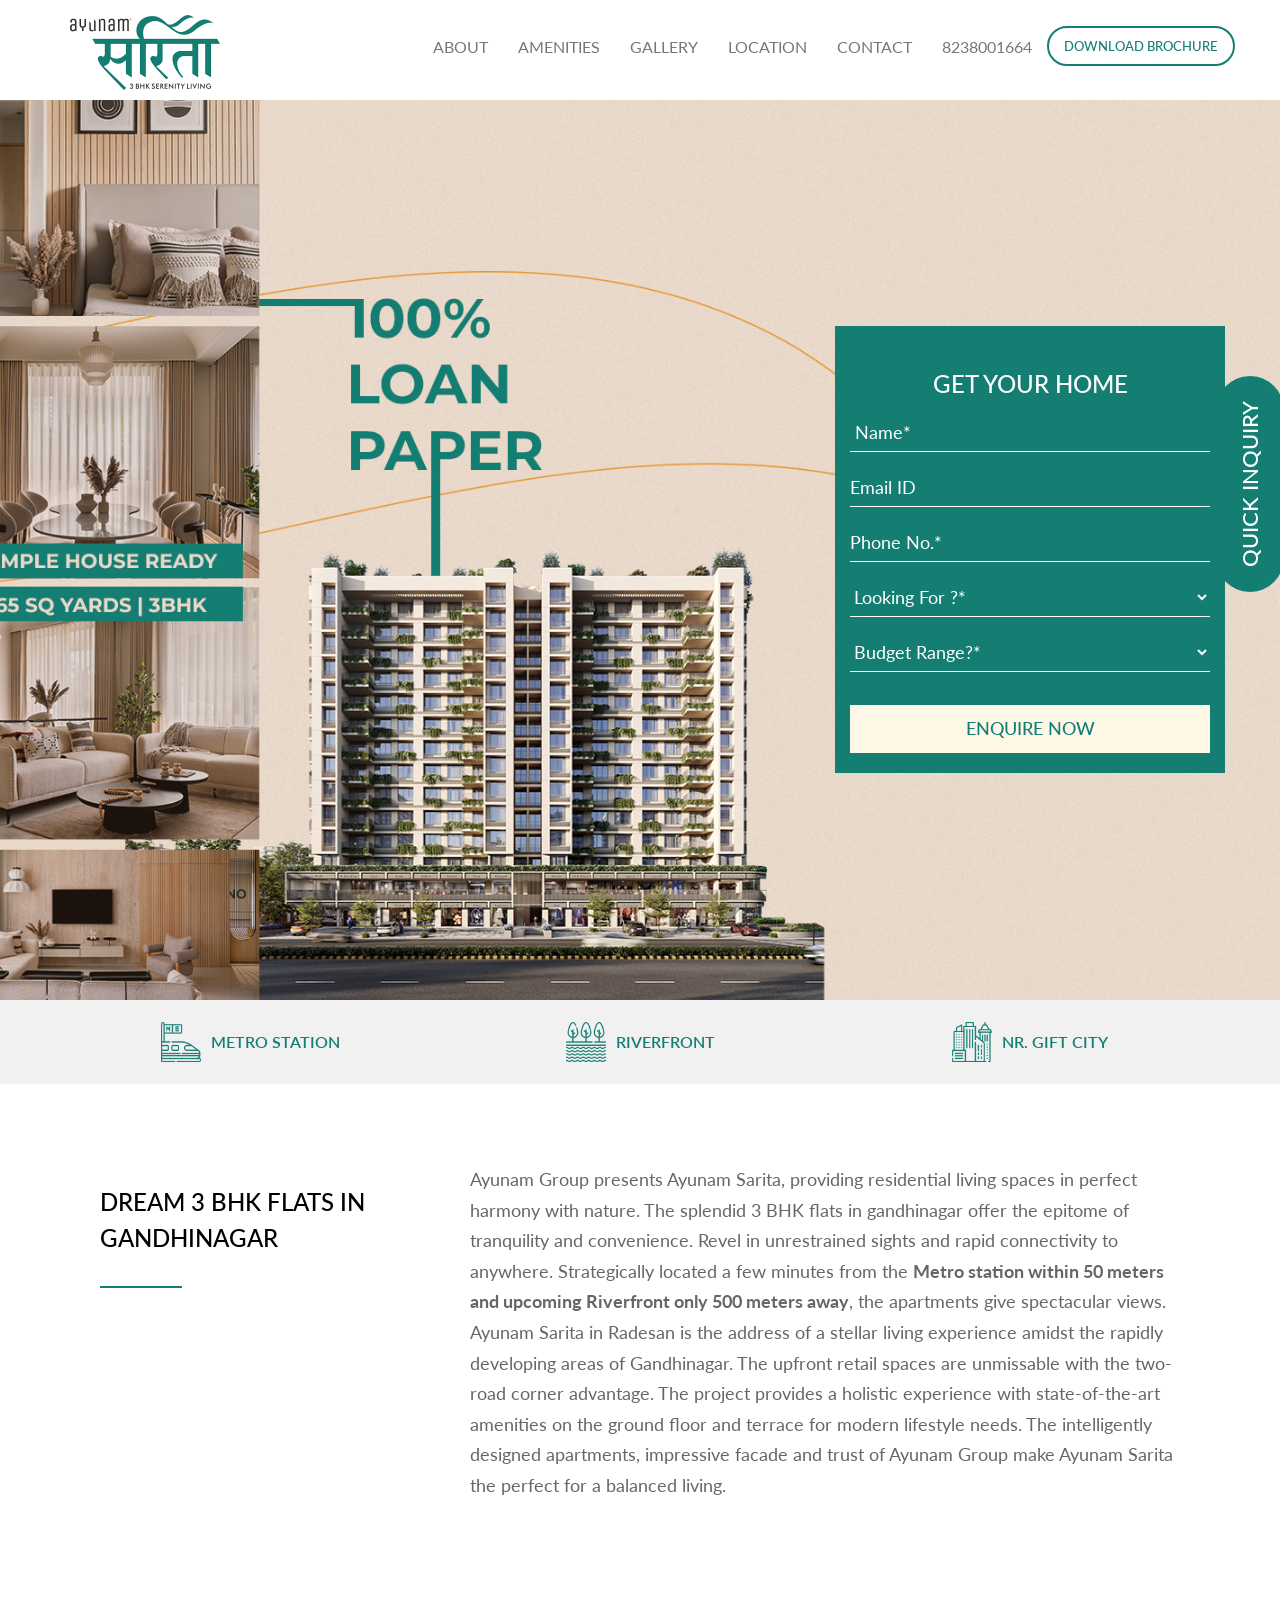
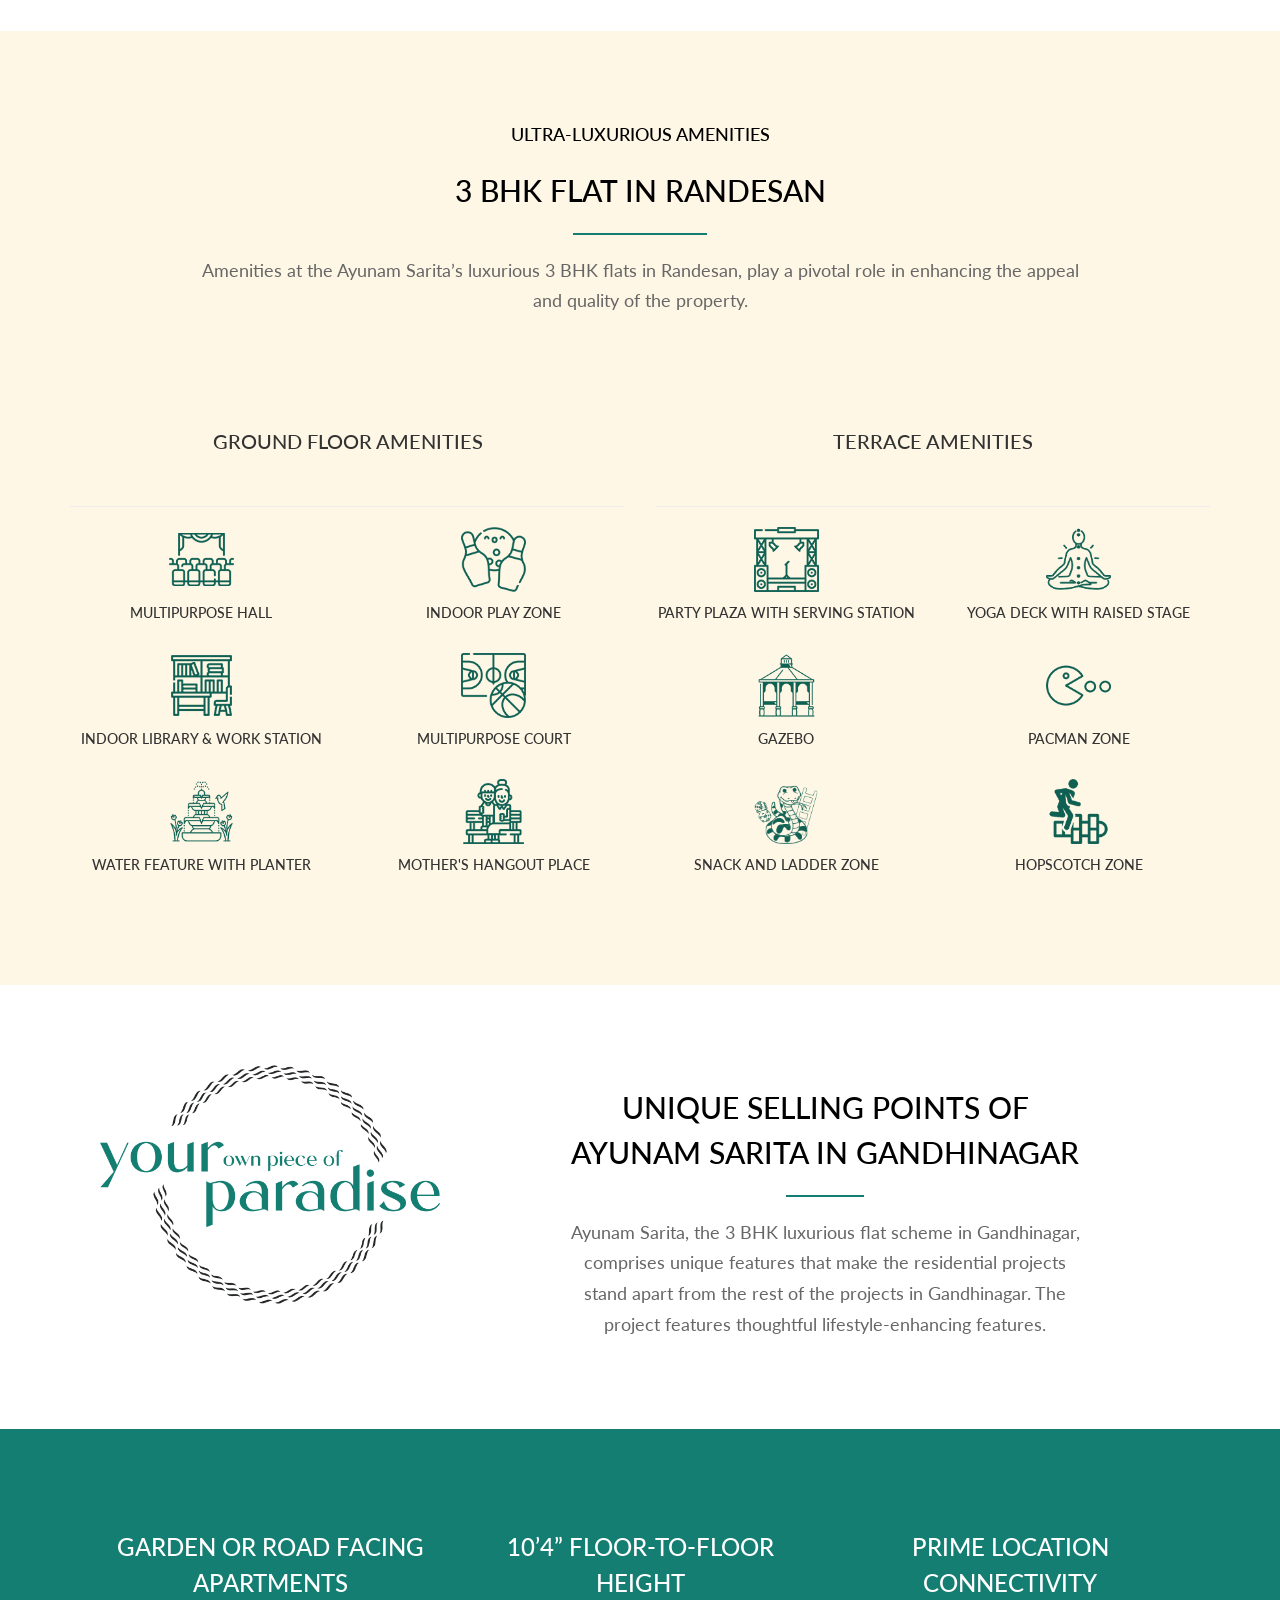
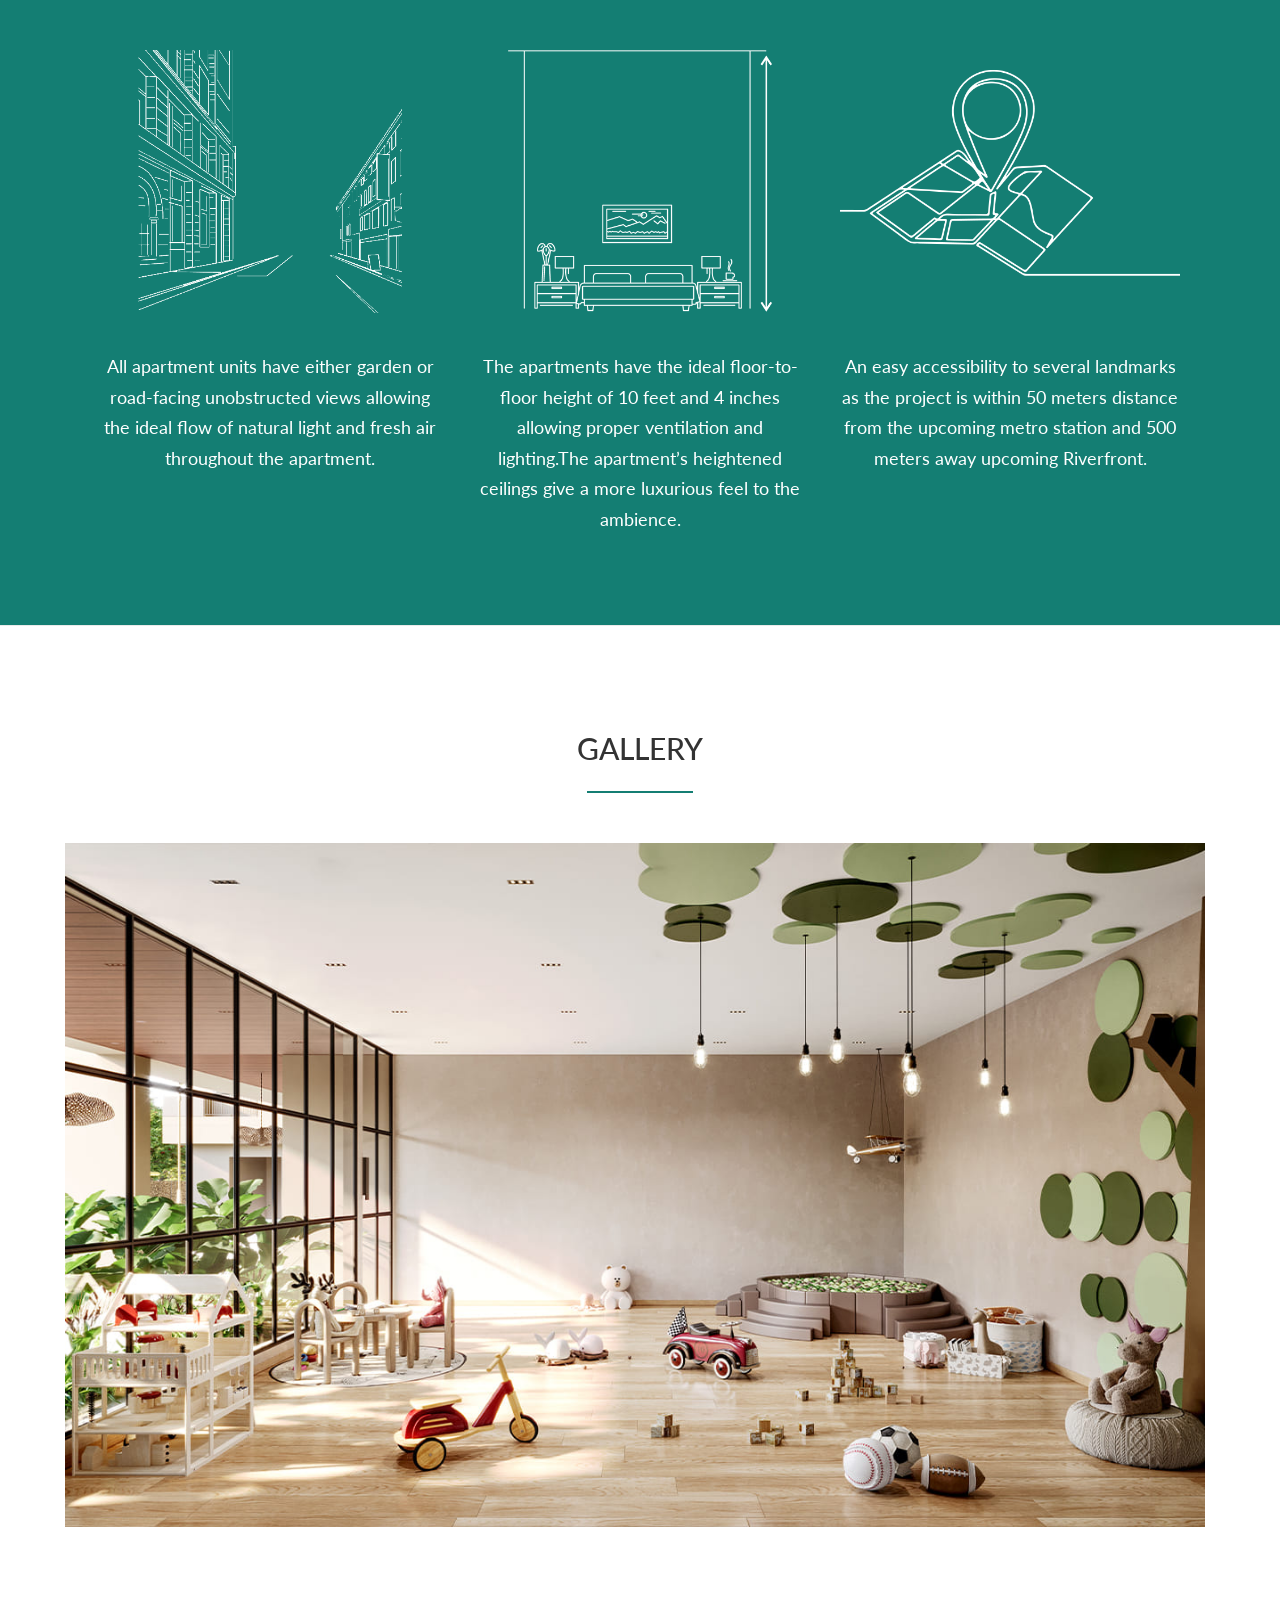
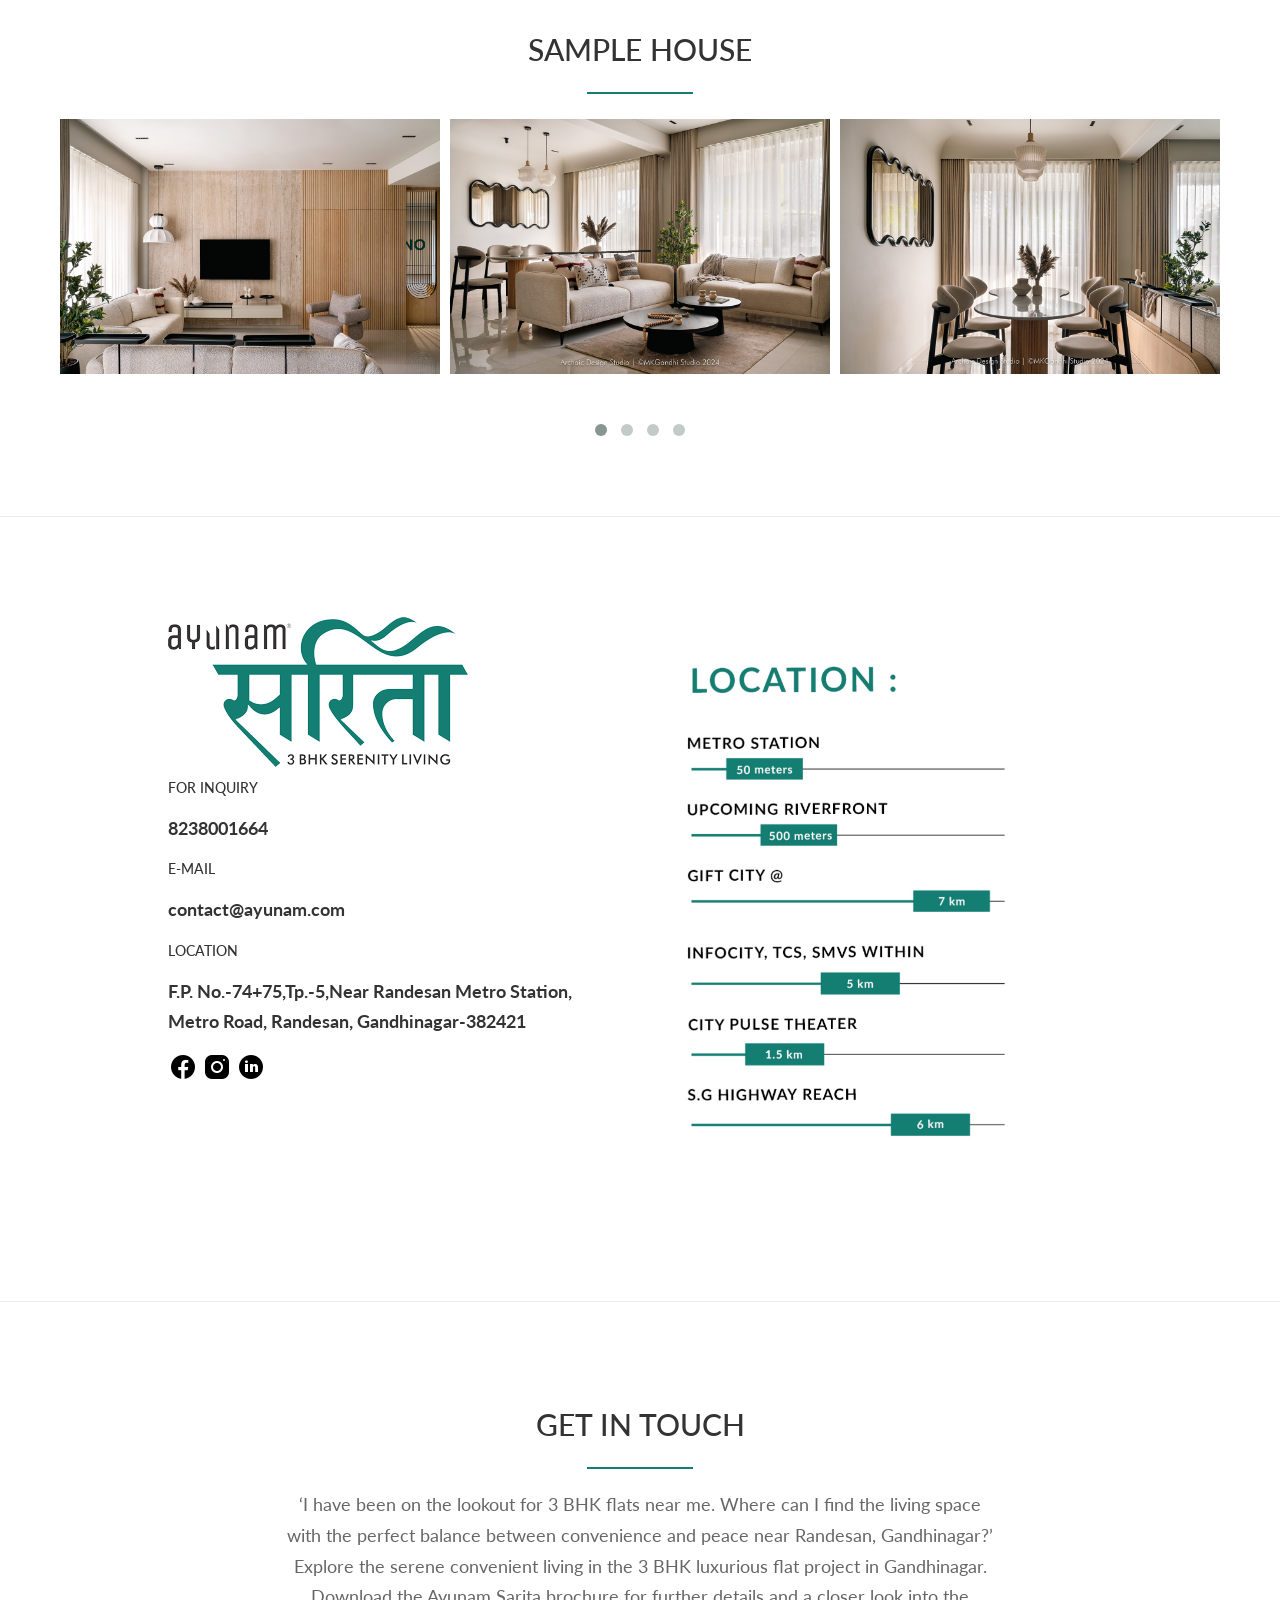
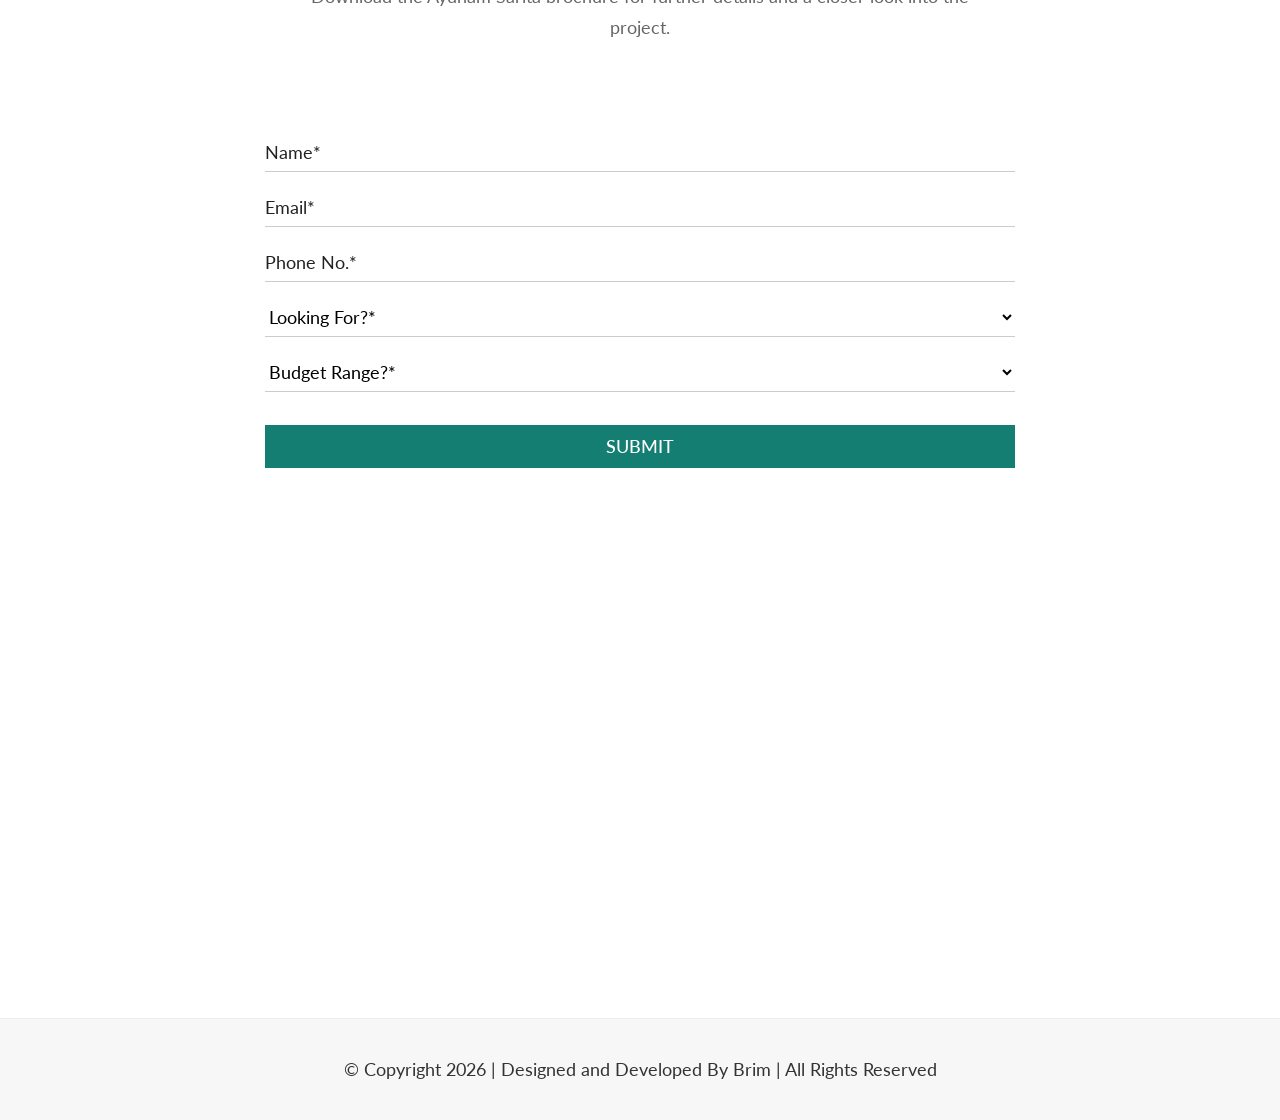
==== index.html @ 4c891131 "Initial commit" ====
<!DOCTYPE html>
<html lang="en">

<head>

  <meta charset="utf-8">
  <meta http-equiv="X-UA-Compatible" content="IE=edge">
  <meta name="viewport" content="width=device-width, initial-scale=1">
 
 <title>3 BHK Flats For Sale in Gandhinagar -  Ayunam Sarita</title>


<meta name="description" content="Take a look at luxurious 3 BHK apartments in Gandhinagar. Ayunam Sarita by Ayunam Group presents your dream 3 BHK in Randesan, Gandhinagar. Experience convenient living in the 3 BHK luxurious flat.">


<meta name="keywords" content="">

<!-- Favicone Icon -->

    <link rel="shortcut icon" type="image/x-icon" href="assets/images/lu_favicon.ico">

    <link rel="icon" type="image/png" href="assets/images/lu_favicon.png">

    <link rel="apple-touch-icon" href="assets/images/lu_favicon.png">

  <!-- Favicone Icon -->

    <link rel="shortcut icon" type="image/x-icon" href="img/lu_favicon.ico">

    <link rel="icon" type="image/png" href="img/lu_favicon.png">

    <link rel="apple-touch-icon" href="img/lu_favicon.png">


    <!-- FONT -->

    <link rel="preconnect" href="https://fonts.googleapis.com">

    <link rel="preconnect" href="https://fonts.gstatic.com" crossorigin>

  

  <!-- Bootstrap CSS Style -->

  <link rel="stylesheet" href="assets/css/bootstrap.min.css">

  <!-- Template CSS Style -->

  <link rel="stylesheet" href="assets/css/style.css">

  <!-- Animate CSS  -->

  <link rel="stylesheet" href="assets/css/animate.css">

  <!-- FontAwesome 4.3.0 Icons  -->


  <link rel="stylesheet" href="assets/css/font-awesome.min.css">

<link rel="preconnect" href="https://fonts.googleapis.com">
<link rel="preconnect" href="https://fonts.gstatic.com" crossorigin>
<link rel="preconnect" href="https://fonts.googleapis.com">
<link rel="preconnect" href="https://fonts.gstatic.com" crossorigin>

<link href="https://fonts.googleapis.com/css2?family=Lato:wght@300;400;700&display=swap" rel="stylesheet">


  <!-- et line font  -->


  <link rel="stylesheet" href="assets/css/et-line-font/style.css">

  <!-- BXslider CSS  -->


  <link rel="stylesheet" href="assets/css/bxslider/jquery.bxslider.css">


  <!-- Owl Carousel CSS Style -->


  <link rel="stylesheet" href="assets/css/owl-carousel/owl.carousel.css">

  <link rel="stylesheet" href="assets/css/owl-carousel/owl.theme.css">

  <link rel="stylesheet" href="assets/css/owl-carousel/owl.transitions.css">


  <!-- Magnific-Popup CSS Style -->

  <link rel="stylesheet" href="assets/css/magnific-popup/magnific-popup.css">




<!-- chat boat-->

<script>(function(w, d) { w.CollectId = "650d6ff08a3fde15c3ecf162"; var h = d.head || d.getElementsByTagName("head")[0]; var s = d.createElement("script"); s.setAttribute("type", "text/javascript"); s.async=true; s.setAttribute("src", "https://collectcdn.com/launcher.js"); h.appendChild(s); })(window, document);</script>
<!-- chat boat ends-->


<!-- Google Tag Manager -->
<script>(function(w,d,s,l,i){w[l]=w[l]||[];w[l].push({'gtm.start':
new Date().getTime(),event:'gtm.js'});var f=d.getElementsByTagName(s)[0],
j=d.createElement(s),dl=l!='dataLayer'?'&l='+l:'';j.async=true;j.src=
'https://www.googletagmanager.com/gtm.js?id='+i+dl;f.parentNode.insertBefore(j,f);
})(window,document,'script','dataLayer','GTM-568MJ5NJ');</script>
<!-- End Google Tag Manager -->

<meta name="google-site-verification" content="9zGbGjimGVCX7fox5ZlGDWqedjiNOy_G0s9_-jj0fb4" />

</head>

<body>
  
  <!-- Google Tag Manager (noscript) -->
<noscript><iframe src="https://www.googletagmanager.com/ns.html?id=GTM-568MJ5NJ"
height="0" width="0" style="display:none;visibility:hidden"></iframe></noscript>
<!-- End Google Tag Manager (noscript) -->


  <!-- Navbar -->

  <header class="header">


    <nav class="navbar navbar-default navbar-static-top">


      <div class="container">


      <!-- Brand and toggle get grouped for better mobile display -->



        <div class="navbar-header">



          <button type="button" class="navbar-toggle collapsed" data-toggle="collapse" data-target="#navigation-nav">



            <span class="sr-only">Toggle navigation</span>



            <span class="icon-bar"></span>



            <span class="icon-bar"></span>



            <span class="icon-bar"></span>



          </button>



           <a class="navbar-brand" href="#"><img src="assets/images/sarita-logo.png" alt="logo"></a>



        </div>



        <!-- Collect the nav links, forms, and other content for toggling -->



        <div class="collapse navbar-collapse" id="navigation-nav">



          <ul class="nav navbar-nav navbar-right">



            <!-- <li class="active"><a class="section-scroll" href="#wrapper">Home</a></li> -->



            <li><a href="#about">About</a></li>



            <li><a href="#amenities-section">Amenities</a></li>  



            <li><a href="#gallery-section">gallery</a></li>



            <li><a href="#location">Location</a></li>



            <li><a href="#contact-section">Contact</a></li>



            <li class="nav-item">

                  <a class="nav-link phone active" href="tel:8238001664">8238001664</a>

                </li>



            <li class="nav-item btn-brochure">

                  <a class="header-btn" data-toggle="modal" data-target="#myModal">

                    Download brochure</a>

            </li>



          </ul>



        </div><!-- /.navbar-collapse -->



      </div><!-- /.container -->



    </nav>



  </header>



  <!-- End Navbar -->



<!-- Popup form -->



<div class="fixedinqiry">

  <h2 data-toggle="modal" data-target="#myModal"><a href="#">Quick Inquiry</a></h2>

</div>

<!-------------------- Popup ------------------->

<div class="popup_div">

  <div class="container">

  <!-- Modal -->

    <div class="modal fade" id="myModal" role="dialog">

      <div class="modal-dialog">

    

        <!-- Modal content-->

        <div class="modal-content">

          <div class="modal-header">

            <button type="button" class="close" data-dismiss="modal">&times;</button>

          </div>

          <div class="modal-body">

            <h2>Quick Inquiry</h2>

             <!-- form fields -->

                <form 
                onsubmit="return submitForm(event, 'Download Brochure')"
          enctype="multipart/form-data"
          target="myframe"
                id="myyform">



                

                  <fieldset>

                    <div class="form-group">

                      <input class="form-control br-b" type="text" onkeydown="return /[a-zA-Z]/i.test(event.key)" name="name" id="name" placeholder="Name*" required>

                    </div>



                    <div class="form-group">

                      <input class="form-control br-b" type="email" name="email" id="email" pattern="^([a-zA-Z0-9_\-\.]+)@((\[[0-9]{1,3}\.[0-9]{1,3}\.[0-9]{1,3}\.)|(([a-zA-Z0-9\-]+\.)+))([a-zA-Z]{2,4}|[0-9]{1,3})(\]?)$" placeholder="Email">

                    </div>



                    <div class="form-group">

                      <input type="tel" class="form-control br-b" name="phone" id="phone" placeholder="Phone No.*" pattern="[0-9]{10}" required>

                    </div>



                     <div class="form-group">

                        <select name="lookingfor" class="form-control br-b" required >

                          <option value="" selected disabled>Looking For ?*</option>

                          <option value="3 BHK">3 BHK</option>

                          <option value="Shops">Shops</option>

                          

                      </select>

                      </div>

                      <div class="form-group">

                        <select name="budget" class="form-control br-b" required >

                          <option value="" selected disabled>Budget Range?*</option>

                          <option value="1cr to 1.10 cr">1cr to 1.10 cr</option>

                          <option value="1.10 cr to 1.20 cr">1.10 cr to 1.20 cr</option>


                      </select>

                      </div> 

                </fieldset>

                                

                  <!-- submit button -->

                  <div class="form-group">


                    

                    <input type="submit" name="bannerbutton" value="Submit" data-action='submit' id="bannerbutton" class=" btn btn-sm btn-dark">

                  </div>



                  <div id="alert"></div>



                </form>



          </div>

        </div>

      

      </div>

    </div>

  <!-- Modal -->

  

  </div>

</div>



<!--------------------Popup ends------------------->



  <div id="wrapper">

  <!-- Hero

  ================================================== -->

    <section>

      <div id="hero-section" class="landing-hero" data-stellar-background-ratio="0">

        <div class="hero-content">

          <div class="container">

            <div class="row">

               <div class="col-sm-8 offset-2 ">

                <div class="banner-text">


                  <!--<div class="bnr-sep-line"></div>-->

                  <!-- <h2>  SERENE LIVING </h2> <br> -->
                   <!-- <h3>@AYUNAM SARITA 3BHK PREMIUM FLATS</h3> -->

                  <!--<h3> </h3>-->

                </div> 

               </div>

              <div class="col-sm-4 banner-form offset-1">

                       <h3>GET YOUR HOME</h3>

                       <form 
                        onsubmit="return submitForm(event, 'Get your Home')"
          enctype="multipart/form-data"
          target="myframe"
                        >

                      <div class="form-group">

                      <input type="text" onkeydown="return /[a-zA-Z]/i.test(event.key)" class="form-control" name="name" placeholder=" Name*" required />

                      </div>

                      <div class="form-group">

                      <input type="email" class="form-control" name="email" placeholder="Email ID" pattern="^([a-zA-Z0-9_\-\.]+)@((\[[0-9]{1,3}\.[0-9]{1,3}\.[0-9]{1,3}\.)|(([a-zA-Z0-9\-]+\.)+))([a-zA-Z]{2,4}|[0-9]{1,3})(\]?)$" />

                      </div>

                      <div class="form-group">

                      <input type="tel" class="form-control" name="phone" placeholder="Phone No.*"  pattern="[0-9]{10}" required />

                      </div>

                      

                      <div class="form-group">

                        <select name="lookingfor" class="form-control" required >

                          <option value="" selected disabled>Looking For ?*</option>

                          <option value="3 BHK Flats">3 BHK Flats</option>

                          <option value="Shops">Shops</option>

                          

                      </select>

                      </div>
 
                        <div class="form-group">

                        <select name="budget" class="form-control" required >

                          <option value="" selected disabled>Budget Range?*</option>

                          <option value="95lac to 1cr">95lac to 1cr</option>

                          <option value="1cr to 1.05cr">1cr to 1.05cr</option>


                      </select>

                      </div> 



                      <div class="grid-col-sm-12">

                           

                        <input type="submit" id="bannerbutton" name="bannerbutton" value="Enquire Now" class="theme_button submit-btn">



                      </div>



                  </form>

              </div>



              </div>

              

              <div class="row bottom-detail-row">

                  <div class="col-sm-12 offset-1 " >

                      <div class="  bdr-grid">
                         <div class="bdr-address">
                           <!-- <p style="font-size:14px!important;">PR/GJ/AHMEDABAD/AHMEDABAD CITY/AUDA/MAA11917/060623</p> -->
                         </div>

                          

                      </div>

                      

                      </div>

                  </div>

                  

              </div>
                  



                </div> <!-- end hero-text -->







          </div> <!-- End container -->



       



    </section>


<section class="location-section">
      
      <div class="container">
    
    <div class="row text-center">
          
        <div class="col-md-4"><div class="lc-name"><img src="assets/images/metro.png"><h6>Metro station</h6></div></div>
        <div class="col-md-4"><div class="lc-name"><img src="assets/images/river-front.png"><h6>Riverfront</h6></div></div>
        <div class="col-md-4"><div class="lc-name"><img src="assets/images/gandhinagar.png"><h6>Nr. Gift City</h6></div></div>
          </div>
    </div>
      </section>
    <!-- End hero section -->







    <!-- Offer 1



    ================================================== -->



    <section>



      <div id="about" class="pad-sec">



        <div class="container">







          <div class="title-section big-title-sec animated out" data-animation="fadeInUp" data-delay="0">



            <div class="row">

              <div class="col-sm-4 ">

                <h1 class="big-title"> Dream 3 BHK Flats in Gandhinagar </h1>
                    <hr>

              </div>

              <div class="col-sm-8 ">

              

            


                <p class="about-text">Ayunam Group presents Ayunam Sarita, providing residential living spaces in perfect harmony with nature. The splendid 3 BHK flats in gandhinagar offer the epitome of tranquility and convenience. Revel in unrestrained sights and rapid connectivity to anywhere. Strategically located a few minutes from the  <strong>  Metro station within 50 meters and upcoming Riverfront only 500 meters away</strong>,   the apartments give spectacular views. Ayunam Sarita in Radesan is the address of a stellar living experience amidst the rapidly developing areas of Gandhinagar. The upfront retail spaces are unmissable with the two-road corner advantage. The project provides a holistic experience with state-of-the-art amenities on the ground floor and terrace for modern lifestyle needs. The intelligently designed apartments, impressive facade and trust of Ayunam Group make Ayunam Sarita the perfect for a balanced living.  </p>



              </div>



            </div> <!-- End row -->



          </div> <!-- end title-section -->



        </div> <!-- End container -->



      </div> <!-- End landing-offer-section -->



    </section>



    <!-- End offer section -->



   <!-- Amenities services



    ================================================== -->



  <section>



      <div id="amenities-section" class="pad-sec">



        <div class="container">



          <div class="title-section text-center animated out" data-animation="fadeInUp" data-delay="0">



            <div class="row">



              <div class="col-sm-10 col-sm-offset-1">



                <h4 style="color:#000;">Ultra-Luxurious Amenities</h4>

                <h2>3 BHK Flat  in Randesan </h2>



                <hr>

                <!-- <p><strong> Lorem Ipsum is simply dummy text </strong></p> -->

                <p>Amenities at the Ayunam Sarita’s luxurious 3 BHK flats in 
                Randesan, play a pivotal role in enhancing the appeal and quality of the property. </p>



              </div> <!-- edn col-sm-8 -->



            </div> <!-- End row -->



          </div> <!-- end title-section -->



          <div class="row amenities-all">



          <!-- amenities starts-->
          <div class="col-md-6">

            <h4> Ground Floor Amenities</h4>

            <hr>

          
            <div class="row amenities-list">


          <!-- amenities starts-->



          <div class="col-md-6 "> 

                  

             <img src="assets/images/amenities/2.png" alt=" Multipurpose hall ">

              <h5> Multipurpose hall </h5>

            
          </div>

                  

          <!-- amenities ends --> 



          <!-- amenities starts-->



          <div class="col-md-6 ">



              <img src="assets/images/amenities/3.png" alt="Indoor Games room ">

              <h5> Indoor Play Zone </h5>

           

          </div>        



          

          <!-- amenities ends --> 

          

          <!-- amenities starts -->



          <div class="col-md-6 ">



              <img src="assets/images/amenities/4.png" alt="Reading room  ">

              <h5> Indoor Library & Work Station  </h5>

              
          </div>      

  

          <!-- amenities ends --> 



          <!-- amenities starts-->



          <div class="col-md-6">



             <img src="assets/images/amenities/6.png" alt="Multipurpose court ">

              <h5> Multipurpose court </h5>

              
          </div>        



          <!-- amenities ends --> 



          <!-- amenities starts-->



          <div class="col-md-6 ">



             <img src="assets/images/amenities/7.png" alt=" Covered sitting area">

              <h5>  water feature with planter</h5>

             
          </div>        



          <!-- amenities ends --> 




          <!-- amenities starts-->



          <div class="col-md-6 ">



             

                <img src="assets/images/terrace-amenities/3.png" alt="Mother's Hangout place ">

              <h5> Mother's Hangout place </h5>

          </div>        



          <!-- amenities ends --> 



        </div> <!-- end container -->

      </div>

    

    <!-- Terrace amenities -->


          <!-- amenities starts-->
          <div class="col-md-6">

            <h4> TERRACE Amenities</h4>
            <hr>

          <div class="row amenities-list">



          <!-- amenities starts-->



          <div class="col-md-6 "> 

                  

             <img src="assets/images/terrace-amenities/5.png" alt=" Multipurpose hall ">

              <h5> PARTY PLAZA WITH SERVING STATION </h5>

            
          </div>

                  

          <!-- amenities ends --> 



          <!-- amenities starts-->



          <div class="col-md-6 ">



              <img src="assets/images/terrace-amenities/6.png" alt="Indoor Games room ">

              <h5> YOGA DECK WITH RAISED STAGE </h5>

           

          </div>        



          

          <!-- amenities ends --> 

          

          <!-- amenities starts -->



          <div class="col-md-6 ">



              <img src="assets/images/terrace-amenities/7.png" alt="Reading room  ">

              <h5> GAZEBO  </h5>

              
          </div>      

  

          <!-- amenities ends --> 



          <!-- amenities starts-->



          <div class="col-md-6">



             <img src="assets/images/terrace-amenities/8.png" alt="Multipurpose court ">

              <h5> PACMAN ZONE </h5>

              
          </div>        



          <!-- amenities ends --> 



          <!-- amenities starts-->



          <div class="col-md-6 ">



             <img src="assets/images/terrace-amenities/9.png" alt=" Covered sitting area">

              <h5>  SNACK AND LADDER ZONE</h5>

             
          </div>        



          <!-- amenities ends --> 




          <!-- amenities starts-->



          <div class="col-md-6 ">



             

                <img src="assets/images/terrace-amenities/10.png" alt="Mother's Hangout place ">

              <h5> HOPSCOTCH ZONE </h5>

          </div>        



          <!-- amenities ends --> 



        </div> <!-- end container -->

      </div>


      

      </div>

    </div>

  

  </section>

    <!-- End Amenities-section -->


 <!-- Team

    ================================================== -->

    <section>

      <div id="team-section" class="pad-sec">

        <div class="container">

          <div class="title-section animated out" data-animation="fadeInUp" data-delay="0">

            <div class="row">

               <div class="col-sm-4 ">

                <img src="assets/images/other/leaf-pattern.png" >

              </div>



              <div class="col-sm-6 col-sm-offset-1">

                <h2>  Unique Selling Points of Ayunam Sarita in Gandhinagar  </h2>

                <hr>

                <p>Ayunam Sarita, the 3 BHK luxurious flat scheme in Gandhinagar, comprises unique features that make the residential projects stand apart from the rest of the projects in Gandhinagar. The project features thoughtful lifestyle-enhancing features. </p>
                
              </div>

            </div> <!-- End row -->


          </div> <!-- end title-section -->

        </div> <!-- End container -->

      </div> <!-- End team-section -->

    </section>

    <!-- End team section -->

    

 <!-- Creative section-1

    ================================================== -->

    <section>

      <div id="creative" class="pad-sec">

        <div class="container">

          <div class="row">

            <div class="title-section text-center animated fadeInUp in">

            <div class="col-sm-4  animated out" data-animation="fadeInRight" data-delay="0" style=" text-align: center;">


                <h3 class="">   Garden or Road Facing Apartments</h3>
                <img src="assets/images/other/grfa.png" atl="Garden">
                
                

                <p>All apartment units have either garden or road-facing unobstructed views allowing the ideal flow of natural light and fresh air throughout the apartment. </p>


            </div> <!-- End feature-content -->
            
              <div class="col-sm-4 animated out" data-animation="fadeInRight" data-delay="0" style=" text-align: center;">
                  
                  <h3>	10’4” Floor-to-floor height</h3>
                   <img src="assets/images/other/heighted.png" atl="  10’4” Floor-to-floor height">
                   
                  
                   <p>The apartments have the ideal floor-to-floor height of 10 feet and 4 inches allowing proper ventilation and lighting.The apartment’s heightened ceilings give a more luxurious feel to the ambience.  </p>
            </div>
            
              <div class="col-sm-4 animated out" data-animation="fadeInRight" data-delay="0" style=" text-align: center;">
                  
                  <h3>	Prime Location Connectivity</h3>
                    <img src="assets/images/other/line art location.png" atl=" No parking zone">
                  
                  
                   <p>An easy accessibility to several landmarks as the project is within 50 meters distance from the upcoming metro station and 500 meters away upcoming Riverfront.  </p>
                  
            </div>



            </div>



          </div> <!-- End row -->

        </div> <!-- End container -->

      </div> <!-- End feature-section -->

    </section>

    <!-- End Creative section-1 -->


    <section>

      <div class="sep-section"></div>

    </section>



 <!-- Gallery

  ================================================== -->

  <section>

      <div id="gallery-section" class="pad-sec" data-stellar-background-ratio="0">

        <div class="gallery-content">

          <div class="container">

            <div class="title-section text-center animated fadeInUp in" data-animation="fadeInUp" data-delay="0">



            <div class="row">

                <div class="col-sm-8 col-sm-offset-2">

                  <h2> Gallery</h2>

                  <hr>

                  <!-- <p> Lorem Ipsum is simply dummy text </p> -->

              </div>

            </div>

            </div> <!-- End row -->

            <div class="row">

              <div class="col-sm-12 ">



                <div class="gallery-text">

                  <div class="herolider">

                    <ul class="caption-slides">

                      <li> <img src="assets/images/gallery/1.jpg" alt="Play area"></li>

                      <li> <img src="assets/images/gallery/2.jpg" alt="Balcony"></li>

                      <li> <img src="assets/images/gallery/3.jpg" alt="Gazebo"></li>

                      <li> <img src="assets/images/gallery/4.jpg" alt="sitting area"></li>

                      <li> <img src="assets/images/gallery/5.jpg" alt="Garden"></li>

                      <li> <img src="assets/images/gallery/6.jpg" alt="Hangout place"></li>

                      <!-- <li> <img src="assets/images/gallery/7.jpg" alt="3 BHK"></li> -->

                      <li> <img src="assets/images/gallery/8.jpg" alt="Bedroom"></li>

                      <li> <img src="assets/images/gallery/9.jpg" alt="children play area"></li>

                      <li> <img src="assets/images/gallery/10.jpg" alt="living room"></li>

                      <li> <img src="assets/images/gallery/11.jpg" alt="Gym"></li>

                      <li> <img src="assets/images/gallery/12.jpg" alt="3 bhk"></li>

                      <li> <img src="assets/images/gallery/13.jpg" alt="3 bhk"></li>

                      <li> <img src="assets/images/gallery/14.jpg" alt="3 bhk"></li>

                     
                    </ul>

                  </div> <!-- end herolider -->

                </div> <!-- end hero-text -->



              </div> <!-- end col-md-6 -->

            </div> <!-- end row -->

          </div> <!-- End container -->

        </div> <!-- End hero-content -->

      </div> <!-- End hero-section -->

  </section>

    <!-- End hero section -->

      
      
      <!-- Sample home -->
      <section class="sample-house-section">
      <div class="container">
          
          <div class="title-section text-center animated fadeInUp in" data-animation="fadeInUp" data-delay="0">



            <div class="row">

                <div class="col-sm-8 col-sm-offset-2">

                  <h2> Sample House</h2>

                  <hr>

                  <!-- <p> Lorem Ipsum is simply dummy text </p> -->

              </div>

            </div>

            </div>
          
          

          <div class="row">
          
           <div class="owl-carousel owl-theme">
            <div class="item ">
                <a href="assets/images/sample-home/1.jpg"  class="popup-image"><img src="assets/images/sample-home/1.jpg"></a>
                
               </div>
               <div class="item">
                <a href="assets/images/sample-home/2.jpg" class="popup-image"><img src="assets/images/sample-home/2.jpg"></a>
                
               </div>
               <div class="item">
                <a href="assets/images/sample-home/3.jpg" class="popup-image"><img src="assets/images/sample-home/3.jpg"></a>
                
               </div>
               
               <div class="item">
                <a href="assets/images/sample-home/4.jpg" class="popup-image"><img src="assets/images/sample-home/4.jpg"></a>
                
               </div>
               
               
               <div class="item">
                <a href="assets/images/sample-home/5.jpg" class="popup-image"><img src="assets/images/sample-home/5.jpg"></a>
                
               </div>
               <div class="item">
                <a href="assets/images/sample-home/6.jpg" class="popup-image"><img src="assets/images/sample-home/6.jpg"></a>
                
               </div>
               
               <div class="item">
                <a href="assets/images/sample-home/7.jpg" class="popup-image"><img src="assets/images/sample-home/7.jpg"></a>
                
               </div>
               
               <div class="item">
                <a href="assets/images/sample-home/8.jpg" class="popup-image"><img src="assets/images/sample-home/8.jpg"></a>
                
               </div>
               <div class="item">
                <a href="assets/images/sample-home/9.jpg" class="popup-image"><img src="assets/images/sample-home/9.jpg"></a>
                
               </div>
               <div class="item">
                <a href="assets/images/sample-home/10.jpg" class="popup-image"><img src="assets/images/sample-home/10.jpg"></a>
                
               </div>
               <div class="item">
                <a href="assets/images/sample-home/11.jpg" class="popup-image"><img src="assets/images/sample-home/11.jpg"></a>
                
               </div>
          </div>
          </div>
          </div>
      
      </section>
      
    <section>

      <div class="sep-section"></div>

    </section> 






    <!-- Features App 2

    ================================================== -->

    <section>

      <div id="features-app-section-2" class="pad-sec">

        <div class="container">

          <div class="row" >



             <div class="col-sm-5 col-sm-offset-1  img-app-right animated out" data-animation="fadeInRight" data-delay="0">

              <figure>

                <img src="assets/images/sarita-logo.png" alt="" >

              </figure>

              <ul class="features-app-list">



                  <!-- feature -->

                  <li>

                    <div class="feature-app-box animated out" data-animation="fadeInLeft" data-delay="0">

                      <div class="app-feature-icon pull-left"><span class="pe-7s-graph"></span></div>

                      <div class="feature-app-box-content">

                        <h6>For Inquiry</h6>

                        <p><a href="tel:8238001664"><strong>8238001664</strong></a></p>

                      </div>

                    </div>

                  </li>



                  <!-- feature -->

                  <li>

                    <div class="feature-app-box animated out" data-animation="fadeInLeft" data-delay="0">

                      <div class="app-feature-icon pull-left"><span class="pe-7s-config"></span></div>

                      <div class="feature-app-box-content">

                        <h6>E-Mail </h6>
                        <p><a href="mailto:contact@ayunam.com"><strong>contact@ayunam.com</strong></a></p>

                      </div>

                    </div>

                  </li>



      



                  <!-- feature -->

                  <li>

                    <div class="feature-app-box animated out" data-animation="fadeInLeft" data-delay="0">

                      <div class="app-feature-icon pull-left"><span class="pe-7s-lock"></span></div>

                      <div class="feature-app-box-content">

                        <h6>Location</h6>

                        <p><strong>F.P. No.-74+75,Tp.-5,Near Randesan Metro Station, Metro Road, Randesan,
Gandhinagar-382421</strong></p>

                      </div>

                    </div>

                  </li>

                  

                   <!-- feature -->

                  

                  <li>

                  

              <div class="shocial-midia-main">

               <a class="shocial-itam1" target="_blank" href="https://www.facebook.com/Ayunamgroup"> <img src="assets/images/fb-30.png"></a>

              

               <a class="shocial-itam1" target="_blank" href="https://www.instagram.com/ayunam.group/"><img src="assets/images/insta-30.png"></a>

                

               <a class="shocial-itam" target="_blank" href="https://www.linkedin.com/company/ayunam-group/"><img src="assets/images/li-30.png"></a>

               

             </div>

                </li>  

                </ul>

            </div> <!-- End col-sm-8 -->



            <div class="col-sm-6 features-app-content-left animated out" data-animation="fadeInLeft" data-delay="0">

              <div class="section_header">

                <!-- <h3>  Excellent Connectivity  </h3>  -->

              </div> <!-- End section_header -->

              <img src="assets/images/Location image.jpg" width="85%" style="margin-top:-20px;">

                <!-- <p>The residential building providing luxe 3 BHK flat in Gandhinagar offers easy accessibility to several landmarks in the capital city. The project is within 50 meters distance from the upcoming metro station and 500 meters away upcoming Riverfront. The state's financial and technological hub, GIFT City is just 7 km from the project. The project is close to the Knowledge Corridor, the patch of several major universities. Furthermore, essential spots of the city like Infocity, TCS, City Pulse Theatre, BAPS School and SMVS Hospital are within a 5 km radius. The residential property in Radesan available for sale has easy connectivity to transit stops like the airport and railway station less than 15 mins away. Enjoy a hassle-free commute to Ahmedabad with the riverfront 500 just meters away and the S.G. highway just 6 km away. </p> -->


            </div> <!-- End feature-content -->



           



          </div> <!-- End row -->

        </div> <!-- End container -->

      </div> <!-- End feature-section -->

    </section>

    <!-- End Features App 2 section -->



    <section>

      <div class="sep-section"></div>

    </section>



       






    <!-- Contact-section

    ================================================== -->

    <section>

      <div id="contact-section" class="pad-sec">



        <div class="container">



          <div class="title-section text-center animated out" data-animation="fadeInUp" data-delay="0">

              <div class="row">

                <div class="col-sm-8 col-sm-offset-2">

                  <h2>Get in touch</h2>

                  <hr>
                  <p>
‘I have been on the lookout for 3 BHK flats near me. Where can I find the living space with the perfect balance between convenience and peace near Randesan, Gandhinagar?’ 
Explore the serene convenient living in the 3 BHK luxurious flat project in Gandhinagar. Download the Ayunam Sarita brochure for further details and a closer look into the project.
 <br>
</p>

              </div>

            </div> <!-- End row -->

          </div> <!-- end title-section -->



          <div class="form-wrapper">

            <div class="row">

              <div class="col-md-8 col-md-offset-2">

                

                <!-- form fields -->

                <form  onsubmit="return submitForm(event, 'Get in touch')"
          enctype="multipart/form-data"
          target="myframe" >



                  <!-- <form action="mail.php" onsubmit="return validateForm()" role="form" enctype="multipart/form-data" method="post" name="contactform" id="contactform"  data-delay="0"> -->



                  <fieldset>

                    <div class="form-group">

                      <input class="form-control br-b" type="text" onkeydown="return /[a-zA-Z]/i.test(event.key)"  name="name" id="name" placeholder="Name*" required>

                    </div>



                    <div class="form-group">

                      <input class="form-control br-b" type="email" name="email" id="email" placeholder="Email*" pattern="^([a-zA-Z0-9_\-\.]+)@((\[[0-9]{1,3}\.[0-9]{1,3}\.[0-9]{1,3}\.)|(([a-zA-Z0-9\-]+\.)+))([a-zA-Z]{2,4}|[0-9]{1,3})(\]?)$" required>

                    </div>



                    <div class="form-group">

                      <input type="tel" class="form-control br-b" name="phone" id="phone" placeholder="Phone No.*" pattern="[0-9]{10}" required>

                    </div>



                     <div class="form-group">

                      <select name="lookingfor" required="" class="form-control br-b">

                     <option value="" selected disabled>Looking For?*</option>


                            <option value="3 BHK Flats">3 BHK Flats</option>

                          <option value="Shops">Shops</option>

                      </select>

                    </div>

                    
                    <div class="form-group">

                        <select name="budget" class="form-control br-b" required >

                          <option value="" selected disabled>Budget Range?*</option>

                          <option value="95lac to 1cr">95lac to 1cr</option>

                          <option value="1cr to 1.05cr">1cr to 1.05cr</option>


                      </select>

                      </div> 



                

                  </fieldset>

                  

                  <!-- submit button -->

                  <div class="form-group">

                    <input type="submit" name="bannerbutton" value="Submit" id="bannerbutton" class="btn btn-sm btn-dark">

                  </div>



                  <div id="alert"></div>



                </form>





              </div> <!-- end col-md-8 -->

            </div> <!-- end row -->

          </div>  <!-- end form-wrapper -->



        </div> <!-- end container -->



      </div> <!-- End contact-section -->







    </section>





    <!-- Google map

    ================================================== -->

    <section>

      <div id="location">

      <div id="map">

      <!-- <div id="module-maps"> -->


<iframe src="https://www.google.com/maps/embed?pb=!1m17!1m12!1m3!1d5072.292175589377!2d72.64728885117225!3d23.1759882726052!2m3!1f0!2f0!3f0!3m2!1i1024!2i768!4f13.1!3m2!1m1!2zMjPCsDEwJzQwLjAiTiA3MsKwMzgnNTIuNCJF!5e1!3m2!1sen!2sin!4v1692880795726!5m2!1sen!2sin" width="1920" height="450" style="border:0;" allowfullscreen="" loading="lazy" referrerpolicy="no-referrer-when-downgrade"></iframe>
     

      <!-- <img src="assets/images/MAP_1.jpg"> -->



    </div>

  </div>

     

    </section>

    <!-- End Google map -->



    <!-- Manual Map -->



    



    <!-- Footer

    ================================================== -->

    <section>

    <footer>

      <div id="footer-section" class="text-center">

        <div class="container">

          <div class="row">

            <div class="col-sm-8 col-sm-offset-2">

              <p class="copyright">

                  

            



              © Copyright   <script>document.write(new Date().getFullYear());</script> | Designed and Developed By <a href="https://www.brim.co.in/" target="_blank">Brim</a> | All Rights Reserved   </p>

            </div> <!-- End col-sm-8 -->

          </div> <!-- End row -->

        </div> <!-- End container -->

      </div> <!-- End footer-section  -->

    </footer>

    <!-- End footer -->

    </section>



  <!-- JS libraries and scripts -->

  <script src="assets/js/jquery-1.11.3.min.js"></script>

  <script src="assets/js/bootstrap.min.js"></script>

  <script src="assets/js/bootstrap-hover-dropdown.min.js"></script>

  <script src="assets/js/jquery.appear.min.js"></script>

  <script src="assets/js/jquery.bxslider.min.js"></script>

  <script src="assets/js/jquery.owl.carousel.min.js"></script>

  <script src="assets/js/jquery.countTo.js"></script>

  <script src="assets/js/jquery.easing.1.3.js"></script>

  <script src="assets/js/jquery.imagesloaded.min.js"></script>

  <script src="assets/js/jquery.isotope.js"></script>

  <script src="assets/js/jquery.placeholder.js"></script>

  <!-- <script src="assets/js/jquery.smoothscroll.js"></script> -->

  <script src="assets/js/jquery.stellar.min.js"></script>

  <script src="assets/js/jquery.waypoints.js"></script>

  <script src="assets/js/jquery.fitvids.js"></script>

  <script src="assets/js/jquery.magnific-popup.min.js"></script>

  <script src="assets/js/jquery.ajaxchimp.min.js"></script>

  <script src="assets/js/jquery.countdown.js"></script>

  <script src="assets/js/jquery.navbar-scroll.js"></script>

  <!--<script src="http://maps.google.com/maps/api/js?sensor=false"></script>-->

  <!--<script src="assets/js/jquery.gmaps.js"></script>-->

  <script src="assets/js/main.js"></script>





  <!-- Form open on popup -->



  <link rel="stylesheet" href="https://maxcdn.bootstrapcdn.com/bootstrap/3.4.1/css/bootstrap.min.css">

  <!-- <script src="https://ajax.googleapis.com/ajax/libs/jquery/3.6.3/jquery.min.js"></script> -->

  <script src="https://maxcdn.bootstrapcdn.com/bootstrap/3.4.1/js/bootstrap.min.js"></script>



    <!--popup ends -->





  <!-- sticky header -->



  <script>

    /* ========================================== 

scrollTop() >= 300

Should be equal the the height of the header

========================================== */

function submitForm(event, subSource) {
        event.preventDefault();
        const formData = new FormData(event.target);
        const formTest = new FormData();
        const formProps = Object.fromEntries(formData);
        formTest.append('authtoken', '6gfG97fTGrx7ELcGXqAA5UGJXTHx94');
        formTest.append('action', 'insertLeads');
        formTest.append('project_name', 'Ayunam Sarita');
        formTest.append('name', formProps.name);
        formTest.append('phone_no', formProps.phone);
        formTest.append('email', formProps.email);
        formTest.append('source', 'Google ads');
        formTest.append('sub_source', subSource);
        // formTest.append('sub_source', 'Landing Page');
        formTest.append(
          'remarks',
          `Looking for ${formProps.lookingfor}; Budget range: ${formProps.budget}`
        );
        let options = {
          method: 'POST',
          body: formTest,
        };
 
        fetch(
          'https://crm.ayunam.com/daebuild/api_lead_website.php?',
          options
        ).then((res) => {
          if (subSource === 'Download Brochure') {
            window.location.href = './thank-you.html?requestType=brochure';
          } else {
            window.location.href = './thank-you.html?requestType=query';
          }
        });
        return false;
      }



$(window).scroll(function(){

    if ($(window).scrollTop() >= 300) {

        $('nav').addClass('fixed-header');

        $('nav div').addClass('visible-title');

    }

    else {

        $('nav').removeClass('fixed-header');

        $('nav div').removeClass('visible-title');

    }

});







  </script>



  <style>

    





/*nav {

    background: #fff;

    postion: fixed;

    z-index: 10;

}

*/



       .fixed-header {

    position: fixed;

    top: 0;

    left: 0;

    width: 100%;     
/*     padding-bottom: 20px;*/

}



  </style>

<script>
      
      $('.owl-carousel').owlCarousel({
          autoplay:true,
    loop:true,
          items:3,
    margin:10,
    responsiveClass:true,
    responsive:{
        0:{
            items:1,
            nav:true
        },
        600:{
            items:3,
            nav:false
        },
        1000:{
            items:3,
            nav:true,
            loop:true
        }
    }
})
    
 $('.owl-carousel').magnificPopup({
    delegate: 'a.popup-image',
    type: 'image',
    gallery: {
        enabled: true
    }
});
      </script>



</body>

</html>
---- assets/css/style.css ----
/* custom font (Title font) */

  @import url('https://fonts.googleapis.com/css2?family=Syne:wght@400;600;700&amp;display=swap');

@font-face {

  font-family:"Futura MD BT";

  src: url('../fonts/Futura-Md-BT-Medium.ttf');
  


} 



  @import url('https://fonts.googleapis.com/css2?family=Lato:wght@300;400;700&amp;display=swap');


body {

  font-family: Lato!important;

  color: #666666;

  line-height: 24px;

  font-size: 14px;

  -webkit-font-smoothing: antialiased;

/*  padding-top: 68px;*/

  position: relative;

}



a {

/*  font-family: Syne!important;*/

  color: #000;

  -webkit-transition: all .25s ease-in-out;

     -moz-transition: all .25s ease-in-out;

      -ms-transition: all .25s ease-in-out;

       -o-transition: all .25s ease-in-out;

          transition: all .25s ease-in-out;

}



a:hover, a:focus {

  text-decoration: none;

}



img {

  max-width: 100%;

}



.dark-bg {

  background: #34353A;

}



.white-bg {

  background: #fff;

}



.without-padding {

  padding: 0;

}



.marg-0 {

  margin: 0;

}



.pad-b-0 {

  padding-bottom: 0!important;

}



.pad-t-100 {

  padding-top: 100px!important;

}



.bg-gray {

  background: #e5e5e5;

}



.form-control::-moz-placeholder {

  color: #000;

}

.form-control:-ms-input-placeholder {

  color: #000;

}

.form-control::-webkit-input-placeholder {

  color: #000;

}



/******************************/

/* =Typography */

/*****************************/



h1, h2, h3, h4, h5, h6, .h1, .h2, .h3, .h4, .h5, .h6 {

  font-weight: 700;

  color: #1f2021;

  text-transform: uppercase;
  
font-family: Lato!important;

    line-height: 1.5!important;

}



h1, .h1, h2, .h2, h3, .h3 {

  margin-top: 0;

  margin-bottom: 20px;

}


h1, .h1 {

 font-family: Syne;

  font-size: 46px;

  font-weight: 400;



}


h2 {

  font-size: 24px;

}  


h3 {

  font-size: 17px;

}


h4 {

  font-size: 15px;

}


h5 {

  font-size: 12px;

}


h6 {

  font-size: 10px;

}


p {

  margin: 0;

  font-family: Lato!important;

  font-size: 18px!important;

  line-height: 1.7em!important;

}



.title-section hr {

  width: 15%;

  border-top: 2px solid #147E73

}


.title-section  p {

  font-size: 15px;

  line-height: 26px;

  font-weight: 400;

  color:#666;

}



.pad-sec {

  padding: 80px 0!important;

}


.title-section {

  padding-left: 30px;

  padding-right: 30px;

}


.sep-section {

  height: 1px;

  border-bottom: 1px solid #EAEAEA;

}

/***********************************************************************************************/

/* =Buttons */

/***********************************************************************************************/


.call-btn {

  text-transform: uppercase;
  padding: 12px 20px;

  font-size: 12px;

  border-radius: 0;

  border: none;

  outline: none;

  display: inline-block;

}



/***********************************************************************************************/

/* =Form */

/***********************************************************************************************/



.form-group {

  margin-bottom: 20px;

}


.form-control {
    height: 40px!important;
    font-size: 18px!important;
    border-bottom: 2px solid #ccc!important;
    border: none!important;
    padding: 6px 0px!important;
    background-color: transparent!important;
    box-shadow: none!important;
    color:#000!important;
    border-bottom: 1px solid #fff!important;
    border-radius: 0!important;
    box-shadow: unset!important;
    font-family: 'Lato';
}

.form-control:focus {

  color: #111;

  border-color: rgba(0,0,0, .7);

  -webkit-box-shadow: none;

  -moz-box-shadow: none;

  box-shadow: none;

  outline: none;

}



/************************************************************************

// =Navbar

*************************************************************************/

.navbar{    min-height: 100px!important; 
/*background-image: url(../images/Avant-bg-400.png);*/
    
}

.header {
    /*position: absolute;*/
    position: relative;
    text-align: center;
    top: 0px;
    z-index: 1000;
    color: #fff;
    width: 100%;
    height: 100px;
    transition: all 0.27s cubic-bezier(0, 0, 0.58, 1) 0s;
    -o-transition: all 0.27s cubic-bezier(0, 0, 0.58, 1) 0s;
    -moz-transition: all 0.27s cubic-bezier(0, 0, 0.58, 1) 0s;
    -webkit-transition: all 0.27s cubic-bezier(0, 0, 0.58, 1) 0s;
   
}

.nav>li>a{
      font-size: 16px;
}


.navbar-default {

  background: #fff;

  border: none;

  width: 100%;

  margin-bottom: 0;

  position: absolute;

  top: 0;

  border-bottom: 2px solid #f0f0f0;

}

.navbar.active {

  position: fixed;

  opacity: 0.95;

  border: 1px solid #E8E8E8;

}



.navbar-nav {

  margin: 7.5px -10px;

}



.navbar-default .navbar-nav > li > a {

  color: #060606;

  text-transform: uppercase;

  -webkit-transition: color .3s ease-in-out;

  -moz-transition: color .3s ease-in-out;

  -ms-transition: color .3s ease-in-out;

  -o-transition: color .3s ease-in-out;

  transition: color .3s ease-in-out;

}



.navbar-default .navbar-nav > .active > a, .navbar-default .navbar-nav > .active > a:hover, .navbar-default .navbar-nav > 

.active > a:focus {

  background: transparent;

  color: #000;

}



.navbar-default .navbar-nav > li > a:hover, .navbar-default .navbar-nav > li > a:focus {

  color: #000;

}



.dropdown-menu {

  top: 117%;

  font-size: 12px;

  text-transform: uppercase;

    -webkit-box-shadow: none;

  box-shadow: none;

  border-radius: 2px;

  border-top: 0;

  padding: 12px 5px;

}



.dropdown-menu>li>a {

  padding: 3px 15px;

  line-height: 1.7;

}



.dropdown-menu>li>a:focus, .dropdown-menu>li>a:hover {

  background-color: #fff;

  color: #000;

}



.navbar-default .navbar-nav>.open>a, .navbar-default .navbar-nav>.open>a:focus, .navbar-default .navbar-nav>.open>a:hover {

  background-color: #fff;

  color: #000;

}



.navbar-default .dropdown:hover>.dropdown-menu {

  display: block;

}

#navigation-nav{        transform: translate(10px, 10px);}




/***********************************************************************************************/

/* =Hero section */

/***********************************************************************************************/



#hero-section {

  position: relative;

  display: table;

  width: 100%;

}



.home-hero:before {

  position: absolute;

  content: '';

  top: 0;

  left: 0;

  background: rgba(0, 0, 0, 0.4);

  width: 100%;

  height: 100%;

  z-index: 1;

}



.home-hero {

  background: url('../images/hero-bg/home.jpg');


  background-size: cover;

}



/***********************************************************************************************/

/* =Hero section-2 */

/***********************************************************************************************/



.home-hero-2:before {

  position: absolute;

  content: '';

  top: 0;

  left: 0;

  background: rgba(0, 0, 0, 0.4);

  width: 100%;

  height: 100%;

  z-index: 1;

}



.home-hero-2 {

  background: url('../images/hero-bg/home-2.jpg');

  background-size: cover;

}



/***********************************************************************************************/

/* =Hero section-3 */

/***********************************************************************************************/



.home-hero-3:before {

  position: absolute;

  content: '';

  top: 0;

  left: 0;

  background: rgba(0, 0, 0, 0.4);

  width: 100%;

  height: 100%;

  z-index: 1;

}



.home-hero-3 {

  background: url('../images/hero-bg/home-3.jpg');

  background-size: cover;

}



/***********************************************************************************************/

/* =Hero section-4 */

/***********************************************************************************************/



.home-hero-4:before {

  position: absolute;

  content: '';

  top: 0;

  left: 0;

  background: rgba(0, 0, 0, 0.4);

  width: 100%;

  height: 100%;

  z-index: 1;

}



.home-hero-4 {

  background: url('../images/hero-bg/home-4.jpg');

  background-size: cover;

}



/***********************************************************************************************/

/* = Gallery section */

/***********************************************************************************************/#



 #gallery-section .title-section {

    padding-bottom: 80px;

    margin-bottom: 80px;

}



#gallery-section .title-section {

    margin-bottom: 30px;

}

#gallery-section{



  background-size: cover;}



/***********************************************************************************************/

/* =Home hero */

/***********************************************************************************************/



.hero-content {

  position: relative;

  display: table-cell;

  vertical-align: middle;

  width: 100%;

  height: 100%;

  margin: 0 auto;

  z-index: 2;

  text-align: center;

/*  background-image: radial-gradient(92% 163% at 48% 80%, rgba(33, 37, 41, 0.5), rgba(33, 37, 41, 0.6), rgba(33, 37, 41, 0.7), rgb(33 37 41 / 19%), rgb(33 37 41 / 51%), #2125294d 55%, #2125295c 200%);*/

}




.hero-content h2  {


font-family: Futura MD BT!important;

color:#147E73; 

  font-size: 48px;

  font-weight: 500;

      margin-top: -15px;

  text-transform: uppercase;

}

.hero-content h3{

color:#fff;

}



.div-line {

  width: 50px;

  background-color: #fff;

  height: 3px;

  margin: 20px auto;

}



p.hero {

/*  font-family:Futura Book, Futura-Bold, Futura Md BT, Futura Std Book!important;*/

font-family: Lato!important;

  font-size: 36px;

  line-height: 32px;

  display: block;

  margin-top: 20px;

  text-transform: uppercase;

}



.hero-btn {

  margin-top: 50px;

}



ul.caption-slides {

  padding-left: 0;

}



ul.caption-slides li {

  text-align: center;

}



/***********************************************************************************************/

/* =About Section */

/***********************************************************************************************/



.about-hero {

  background: url('../images/hero-bg/about.jpg');

  background-size: cover;

}



.about-hero:before {

  position: absolute;

  content: '';

  top: 0;

  left: 0;

  background: rgba(0, 0, 0, 0.4);

  width: 100%;

  height: 100%;

  z-index: 1;

}



#about-us-section {

  padding: 100px 0;

}



.about-studio h4, .what-do h4, .process-work h4 {


  font-size: 17px;

  font-weight: 500;

  margin-bottom: 15px;

}



.btn-link-a {

  cursor: pointer;

  color: rgba(17, 17, 17, 0.9);

  text-transform: uppercase;

  display: block;

  font-weight: 500;

  margin-top: 25px;

}



.btn-link-a:hover {

  color: #000;

}



#about-section {

  padding: 110px 0 120px 0!important;

}



.big-title-sec {

/*  text-align: center;*/

  padding-bottom: 40px;

}





.big-title-sec hr {

  border: 1.5px solid #147E73;

  width: 80px!important;

  margin-left: 0;

  margin-bottom:30px;

}



.big-title-sec .big-title {

  font-weight: 300;

  text-transform: none;

  font-size: 24px;

  color: #000;

}



.big-title-sec .big-subtitle {
 
  font-family: Syne;

  margin-top: 0;

  margin-bottom: 28px;

  font-size: 32px;

  font-weight: 400;

  line-height: 1.45;

  text-transform: uppercase;

  color: #000;

}



.big-title-sec p {

  font-size: 16px;

  line-height: 28px;

  font-weight: 400;

}



.big-title-sec .view-more {

  padding-top: 50px;

}



.big-title-sec .view-more a.btn-primary {

  margin-right: 2px;

}



.big-title-sec .view-more a.btn-primary:hover {

  opacity: .8;

  background: #000;

  border: 1px solid #000;

}



.about-box {

  text-align: center;

}



.alt-about-icon {

  padding-top: 10px;

  font-size: 44px;

  line-height: 0.9;

  color: #000;

}



.about-box h4 {

  font-weight: 600;

  padding-top: 15px;

  padding-bottom: 8px;

}



/***********************************************************************************************/

/* =Choose Section */

/***********************************************************************************************/



#choose-section .title-section, #soon-services-section .title-section {

  padding-bottom: 80px;

}



.choose-image, .soon-services-image {

  text-align: center;

}



ul.choose-list, ul.soon-list {

  list-style: none;

  padding: 0;

  padding-top: 50px;

}



ul.choose-list li, ul.soon-list li {

  margin-bottom: 30px;

}



.iconbox {

  float: left;

  width: 50px;

  height: 50px;

  text-align: center;

}



.iconbox i {

  font-size: 32px;

  color: #000

}



.choose-box-content, .soon-box-content {

  margin-left: 70px;

}



.choose-box-content h6, .soon-box-content h6 {

  margin-top: 0;

  font-size: 14px;

  font-weight: 500;


  margin-bottom: 15px;

}



/***********************************************************************************************/

/* =Projects Section */

/***********************************************************************************************/



#projects-section {

  padding: 100px 0 80px 0!important;

}



#projects-section .title-section {

  padding-bottom: 80px;

}



#type-masory {

  width: 100%;

}



#projects-section #type-masory .project {

  overflow: hidden;

  margin-bottom: 30px;

}



.project-item a {

  position: relative;

  display: block;

}



.project-item a img {

  width: 100%;

  height: auto;

  vertical-align: middle;

}



/*Overlay projects*/



.overlay {

  position: absolute;

  top: 10px;

  left: 10px;

  bottom: 10px;

  right: 10px;

  background: rgba(15, 15, 15, 0.9);

  opacity: 0;

  -webkit-transition: all .5s ease;

     -moz-transition: all .5s ease;

      -ms-transition: all .5s ease;

       -o-transition: all .5s ease;

          transition: all .5s ease;

}



.overlay .overlay-inner {

  position: absolute;

  top: 40%;

  width: 100%;

  text-align: center;

  bottom: 0;

}



.overlay .overlay-inner h3 {

  color: #F0F0F0;

  margin-bottom: 15px;

  -webkit-transition: all .5s;

     -moz-transition: all .5s;

      -ms-transition: all .5s;

       -o-transition: all .5s;

          transition: all .5s;

  -webkit-transform: translateY(-30px);

     -moz-transform: translateY(-30px);

      -ms-transform: translateY(-30px);

       -o-transform: translateY(-30px);

          transform: translateY(-30px);

}



.overlay .overlay-inner p {

  color: #DBDBDB;

  -webkit-transition: all .5s;

     -moz-transition: all .5s;

      -ms-transition: all .5s;

       -o-transition: all .5s;

          transition: all .5s;

  -webkit-transform: translateY(30px);

     -moz-transform: translateY(30px);

      -ms-transform: translateY(30px);

       -o-transform: translateY(30px);

          transform: translateY(30px);

  margin-bottom: 15px;

}



a:hover .overlay .overlay-inner h3 {

  -webkit-transform: translateY(0);

     -moz-transform: translateY(0);

      -ms-transform: translateY(0);

       -o-transform: translateY(0);

          transform: translateY(0);

}



a:hover .overlay .overlay-inner p, a:hover .overlay .overlay-inner span {

  -webkit-transform: translateY(0);

     -moz-transform: translateY(0);

      -ms-transform: translateY(0);

       -o-transform: translateY(0);

          transform: translateY(0);

}



.overlay-inner span {

  font-size: 42px;

  color: #DBDBDB;

  font-weight: 300;

  -webkit-transition: all .7s;

     -moz-transition: all .7s;

      -ms-transition: all .7s;

       -o-transition: all .7s;

          transition: all .7s;

  -webkit-transform: translateY(30px);

     -moz-transform: translateY(30px);

      -ms-transform: translateY(30px);

       -o-transform: translateY(30px);

}



a:hover .overlay {

  opacity: 1;

}



.view-more {

  text-align: center;

  padding-top: 60px;

}



#masonry-projects-section {

  padding: 0 0 100px 0;

}



#masonry-projects-section #type-masory .project {

  padding-bottom: 30px;

}







/***********************************************************************************************/

/* =Statistics Section */

/***********************************************************************************************/



#statistic-section {

  background: url('../images/temp/stats-bg.jpg') center top;

  position: relative;

  text-align: center;

  padding-top: 70px;

}



#statistic-section:before {

  position: absolute;

  content: '';

  top: 0;

  left: 0;

  background: rgba(5,5,5,0.8);

  width: 100%;

  height: 100%;

  z-index: 2;

}



#statistic-section .container {

  position: relative;

  z-index: 3;

}



.statistic-percent {

  padding-bottom: 70px;

}



span.percentfactor {

  color: #fff;

  font-size: 42px;

  margin-bottom: 4px;

}



.fact p {

  color: #fff;

  margin-top: 10px;

  text-transform: uppercase;

}



/***********************************************************************************************/

/* =Team Section */

/***********************************************************************************************/



#team-section  {

     background: url('../images/bg-pattern.png'); 
    background-size: cover;
/*    box-shadow: inset 0 0 0 2000px #FFF7E5;*/


}

#team-section .title-section h2{

  color:#000;

}


#team-section .title-section, .team-members .magnifier-inner {

  text-align: center;
  color:#fff;

}

/*#team-section{padding:100px 0 0!important}*/

.member-team {

  position: relative;

  cursor: pointer;

}



.member-team img {

  width: 100%;

}



.member-team .magnifier {

  position: absolute;

  height: 100%;

  width: 100%;

  top: 0;

  left: 0;

  background: #000;

  opacity: 0;

  -webkit-transition: all .5s ease;

     -moz-transition: all .5s ease;

      -ms-transition: all .5s ease;

       -o-transition: all .5s ease;

          transition: all .5s ease;

}



.member-team .magnifier:hover {

  opacity: 0.4;

}



.member-team .magnifier .magnifier-inner {

  position: absolute;

  width: 100%;

  top: 20%;

  padding: 0 20px;

}



.member-team .magnifier .magnifier-inner p {

  font-size: 12px;

  color: #999;

  line-height: 24px;

  margin-bottom: 40px;

}



.member-team .magnifier .magnifier-inner ul.social-icons {

  list-style-type: none;

  padding: 0;

}



.member-team .magnifier .magnifier-inner ul.social-icons li {

  display: inline-block;

  margin-left: 5px;

}



.member-team .magnifier .magnifier-inner ul.social-icons li:first-child {

  margin: 0;

}



.member-team .magnifier .magnifier-inner ul.social-icons li a {

  display: block;

  width: 40px;

  height: 40px;

  line-height: 38px;

}



.member-team .magnifier .magnifier-inner ul.social-icons li a i {

    color: #8e8e8e;

}



.member-team .magnifier .magnifier-inner ul.social-icons li a:hover i {

  color: #000;

}



#about-team {

  padding: 0px 0 100px 0;

}



#about-team p, #personal-skills p {

  line-height: 26px;

}



#about-team .title-section, #personal-skills .title-section {

  text-align: left;

  padding-left: 0;

}



#about-team h3, #personal-skills h3 {

  font-size: 18px;

  font-weight: 400;


}



.p-bar {

  margin-bottom: 8px;

}



.progress {

  height: 6px;

  border-radius: 1px;

  margin-bottom: 5px;

}



.progress-bar {

  background: #111;

}



.progress-meta {

  overflow: hidden;

}

h6.progress-title, h6.progress-value {

  color: #676767;

  font-size: 13px;

  font-weight: 300;

}



h6.progress-title {

  float: left;

}



h6.progress-value {

  float: right;

}



/***********************************************************************************************/

/* =Call-to-action section */

/***********************************************************************************************/



#call-to-action-section {

  padding: 60px 0;

  background: #eb7a5c;

}



#call-to-action-section h2, #call-to-action-section p {

  color: #fff;

  text-align: center;

}



#call-to-action-section h2 {

  font-size: 28px;

  font-weight: 300;

  color: #fff;

  margin: 20px 0;

  margin-top: 0;

}



#call-to-action-section p {

  margin: 20px 0

}



#call-to-action-section .call-action-btn {

  text-align: center;

  margin-top: 40px;

}



/***********************************************************************************************/

/* =Services*/

/***********************************************************************************************/



.services-hero {

  background: url('../images/hero-bg/services.jpg');

  background-size: cover;

}



.services-hero:before {

  position: absolute;

  content: '';

  top: 0;

  left: 0;

  background: rgba(0, 0, 0, 0.4);

  width: 100%;

  height: 100%;

  z-index: 1;

}



#services-section {

  padding: 100px 0 50px 0;

}



#services-section .title-section {

  padding-bottom: 80px;

}



.service-post {

  padding: 30px 0;

}



.service-post h4 {

  margin-top: 15px;

  margin-bottom: 20px;

}



.service-icon {

  font-size: 42px;

  color: #111;

  padding-bottom: 15px;

}



#banner-services {

  background: url('../images/temp/stats-bg.jpg') center top;

  position: relative;

  border-bottom: 1px solid transparent;

}



#banner-services:before {

  position: absolute;

  content: '';

  top: 0;

  left: 0;

  background: rgba(5,5,5,0.8);

  width: 100%;

  height: 100%;

  z-index: 2;

}



#banner-services .container {

  position: relative;

  z-index: 3;

}



.banner-content {

  margin: 140px 0;

}



.banner-content, .banner-content h3 {

  color: #fff;

}



.banner-content h3 {

  font-weight: 400;

  font-size: 19px;

}



.banner-decription {

  font-weight: 300;

}



.banner-image {

    margin: -40px 0 0 0;

    text-align: right;

}



.banner-content a {

  margin-top: 30px;

}



#action-section {

  padding: 100px 0;

  background-color: #f7f7f7;

  border-top: 1px solid #ebebeb;

}



#action-section h2 {

  padding-bottom: 25px;

  font-weight: 500;

  text-transform: capitalize;

}



#action-section .btn+.btn {

  margin-left: 20px;

}



.white-bg {

  background: #fff;

}



.dark-bg-1 {

  background: #333;

}



.work-process {

    padding: 100px 0;

}



.process {

  padding-top: 30px;

}



.process-icon span {

  font-size: 40px;

  color: #000;

}



.process h5 {

  font-size: 14px;

  font-weight: 500;

  text-transform: none;

  margin-top: 15px;

}





/***********************************************************************************************/

/* =Portfolio Page */

/***********************************************************************************************/



.portfolio-hero {

  background: url('../images/hero-bg/02.jpg');

  background-size: cover;

}



.portfolio-hero:before {

  position: absolute;

  content: '';

  top: 0;

  left: 0;

  background: rgba(0, 0, 0, 0.4);

  width: 100%;

  height: 100%;

  z-index: 1;

}



#portfolio-section {

  padding: 80px 0;

}



ul.filter-list {

  padding: 60px 0 80px 0;

  list-style: none;

  text-align: center;

}



ul.filter-list li {

  display: inline-block;

  margin-right: 10px;

}



ul.filter-list li a {

  display: block;

  cursor: pointer;

  color: rgb(73, 73, 73);

  font-style: italic;

  font-size: 14px;

}



ul.filter-list li a:hover {

  color: #000;

}



ul.filter-list li a.active {

  color: #000;

}



ul.filter-list li a:after {

  content: "/";

  color: #898989;

  padding-left: 15px;

}



ul.filter-list li:last-child a:after {

    content: "";

}



.gallery-masory {

    width: 100%;

}



.portfolio-items .gallery-masory .gallery-item {

  overflow: hidden;

  padding-left: 5px;

  padding-right: 5px;

  margin-bottom: 10px;

}



/***********************************************************************************************/

/* =Tweet section*/

/***********************************************************************************************/



#tweet-section {

  background: url('../images/temp/tweet-bg.jpg') center top;

  position: relative;

  padding: 80px 0;

}



#tweet-section:before {

  position: absolute;

  content: '';

  top: 0;

  left: 0;

  background: rgba(5,5,5,0.9);

  width: 100%;

  height: 100%;

  z-index: 2;

}



#tweet-section .container {

  position: relative;

  z-index: 3;

}



span.tweet-icon {

  display: block;

  color: #F4F4F4;

  font-size: 34px;

  margin-bottom: 24px;

  text-align: center;

}



ul.tweet-slider {

  text-align: center;

  padding: 0;

  list-style: none;

}



ul.tweet-slider h3 {

  font-size: 20px;

  color: #fff;

  font-weight: 400;

  text-transform: capitalize;

}



ul.tweet-slider small {

  color: #e6e6e6;

  font-size: 99%;

}



/***********************************************************************************************/

/* =Blog-section section */

/***********************************************************************************************/



#blog-section .title-section {

  padding-bottom: 80px;

}



.entry-image {

  margin-bottom: 23px;

}



.entry-image a {

  display: block;

}



.entry-image a:hover {

  opacity: 0.8;

}



.entry-image img {

  width: 100%;

}



.post-meta {

  padding-bottom: 8px;

}



.post-meta, .post-meta a {

  color: #aaa;

}



.post-meta a:hover {

  color: #111;

}



.post-meta p span.date:after {

  padding: 0 4px 0 8px;

  content: "|";

}



.post-meta p span.author a {

  padding-left: 2px;

}



.post-meta p span.author:after {

  padding: 0 4px 0 8px;

  content: "|";

}  



h4.post-title {

  font-size: 16px;

  font-weight: 500!important;

}



.post-title a {

  color: #4F4F4F;

  font-size: 16px;

}



.blog-more {

  margin-top: 20px;

}



/***********************************************************************************************/

/* =Contact section*/

/***********************************************************************************************/



#contact-section .divider {

  display: inline-block;

}



#contact-section .title-section {

  padding-bottom: 80px;

}



.form-group .form-control.br-b {

  border-top: 0;

  border-left: 0;

  border-right: 0;

  border-bottom: 1px solid #ccc!important;

}



textarea.form-control {

  min-height: 100px;

}



#contactform .form-group #submit {

  display: block;

  width: 100%;

  margin-top: 10px;

}



.contact-info {

  text-align: center;

  border-top: 1px solid #EEEEEE;

}



.contact-info a {

  color: #4F4F4F;

  font-size: 18px;

  display: block;

  padding: 50px 0;

}



.contact-info a i {

  display: block;

  font-size: 30px;

  margin-bottom: 15px;

}

.form-group{}


/***********************************************************************************************/

/* =Google maps*/

/***********************************************************************************************/



#map {

  height: 100%;

  width: 100%;

}



#module-maps {

  position: relative;

  width: 100%;

}



/***********************************************************************************************/

/* =Single-project */

/***********************************************************************************************/



#project-head-section {

  padding: 80px 0;

  position: relative;

  background: url('../images/temp/head.jpg');

}



#project-head-section:before {

  position: absolute;

  content: '';

  top: 0;

  left: 0;

  background: rgba(5,5,5,0.7);

  width: 100%;

  height: 100%;

  z-index: 2;

}



#project-head-section img , .project-photo img {

  width: 100%;

}



#project-head-section .container {

  position: relative;

  z-index: 3;

}



#project-head-section h2, #project-head-section p {

  color: #fff;

  text-align: center;

}



#project-head-section h2 {

  font-size: 34px;

  font-weight: 400;

  margin-bottom: 20px;

}



#project-head-section p {

  text-transform: uppercase;

}



.bx-wrapper img {

  width: 100%;

}



.single-portfolio {

  padding-top: 80px;

}



.project-image img {

  width: 100%;

}



.project-title {

  padding: 30px 0;

  text-align: center;

}



.project-title h6 {

  text-transform: lowercase;

}



.portfolio-desc {

  padding: 50px 0 80px 0;

}



.portfolio-desc h5 {

  border-bottom: 1px solid rgb(221, 221, 221);

  padding-bottom: 10px;

  margin-bottom: 20px;

  font-size: 13px;

}



.portfolio-desc a {

  padding-top: 10px;

  display: block

}



.portfolio-desc a:hover {

  color: #000;

  opacity: .8;

}



ul.details-list {

  padding: 0;

  list-style-type: none;

}



ul.details-list li {

  padding: 4px 0;

}



ul.details-list li strong {

  color: #000;

}



ul.details-list li:first-child {

  padding-top: 0;

}



ul.details-list li:last-child {

  border: none;

}



.item {

  padding: 5px;

}



.item .overlay .overlay-inner {

  top: 38%;

}



.item .overlay .overlay-inner p {

  margin-bottom: 4px;

}



/*--------------------

  Related Section

----------------------*/



#related-projects {

  padding: 80px 0;

}



#related-projects .related-head h2 {

  text-align: center;

  font-weight: 300;

  font-size: 26px;

  position: relative;

  padding-bottom: 20px;

  margin-bottom: 60px;

}



#related-projects .related-head h2:after {

  content: "";

  width: 80px;

  height: 0;

  border-bottom: 1px solid #eb7a5c;

  position: absolute;

  bottom: 0;

  left: 0;

  right: 0;

  margin: auto;

}



.owl-theme .owl-controls {

  margin-top: 40px!important;

}



/***********************************************************************************************/

/* =Landing page*/

/***********************************************************************************************/



.landing-hero:before {

  position: absolute;

  content: '';

  top: 0;

  left: 0;

/*  background: rgba(0, 0, 0, 0.5);*/

  width: 100%;

  height: 100%;

  z-index: 1;

}



.landing-hero {

  background: url('../images/about%20bg.jpg');

  background-repeat: no-repeat;

  background-size: cover;

  background-position: center center !important;

}

@media (max-width:786px)
{

  .big-title-sec{
        padding-bottom: 0px;
  }
.landing-hero {
 background-position: bottom!important;

}

#features-app-section-2 .row {display: unset!important;}

/*.navbar>.container, .navbar>.container-fluid {
    display: flex;
    flex-wrap: inherit;
    align-items: center;
    justify-content: space-between;
}
*/
.navbar>.container, .navbar>.container-fluid {
    border-bottom: 1px solid #ddd;
    padding-bottom: 15px;
}

.navbar-brand img{margin:-0px;}

.navbar-brand{    float: none!important;}

.header button{width:auto;}

.navbar-header {display: -webkit-inline-box;
    -webkit-box-direction: reverse;
        max-height: 100px;

/*    width: 92%;*/
  }

/* amenities section */

ul.amenities-list{   
 padding-top: 0px!important;}

#team-section {
  padding:50px 0!important;}

.amenities-center{ margin-top:-30px!important; }

.navbar-default .navbar-nav>.active>a, .navbar-default .navbar-nav>.active>a:focus,
 .navbar-default .navbar-nav>.active>a:hover

{border-bottom: 0px solid #147E73!important; background-color: unset!important;}




}


/* 3 image section */




/*--------------------

  Features Section

----------------------*/



#features-section {

  padding: 120px 0!important;

  padding-bottom: 100px!important;

  
/*  opacity: 0.7;*/

  background: url('../images/Avant-bg.jpg');

  background-size: cover;

}

#features-section p {font-size: 13px;}


#features-section .title-section {

  padding-bottom: 30px;

}



.features-image {

  text-align: center;

}



.choose-image {

  text-align: center;

}



ul.amenities-list {

  list-style: none;

  padding: 0;

  padding-top: 50px;

}



ul.amenities-list li {

  margin-bottom: 30px;
  text-align: center;

}



.creative-content-left, .creative-content-right {

/*  padding-top: 100px;*/

}



#brochure h2, #creative-section-2 h2, #features-app-section-1 h2, #features-app-section-2 h2 {

  font-weight: 400;

  font-size: 32px;

  text-transform: uppercase;

}



#brochure p, #creative-section-2 p, #features-app-section-1 p {

  line-height: 26px;

  font-size: 14px;

}



#brochure .view-more, #creative-section-2 .view-more, #features-app-section-1 .view-more, #features-app-section-2 .view-more {

  padding-top: 30px;

  text-align: left!important;

}



.img-creative-left figure, .img-creative-right figure {

  padding: 0 25px;

  text-align: center;

}





/*--------------------

  Offer section

----------------------*/



#about .title-section h1 {

  padding-bottom: 10px;

  line-height: 1.7em;

  font-weight: 500;

  text-transform: uppercase;


}



.offer-post {

  padding: 30px 0;

}



.offer-post h4 {

  margin-top: 15px;

  margin-bottom: 20px;

  text-transform: uppercase;

  font-weight: 500;

  font-size: 14px;

  line-height: 1.5em;

}



.offer-icon {

  font-size: 42px;

  color: #000;

  padding-bottom: 15px;

}



/*--------------------

  Screenshots

----------------------*/



#screenshots-section .title-section {

  padding-bottom: 80px;

}



.screenshots-carousel .shot {

  padding: 4px;

}



.screenshots-carousel .shot a.zoom {

  display: block;

}



.screenshots-carousel .shot a img {

  border-radius: 3px;

  width: 100%;

}



.img-wrapper a {

  display: block;

}



.img-wrapper a img {

  width: 100%;

  -webkit-transition: all .3s ease-in-out;

     -moz-transition: all .3s ease-in-out;

      -ms-transition: all .3s ease-in-out;

       -o-transition: all .3s ease-in-out;

          transition: all .3s ease-in-out;

}




.p-name a {

  display: block;

  color: #000;

}




/*--------------------

  Sidebar

----------------------*/



.widget {

  padding-top: 40px;

  padding-left: 10px;

}



.widget ul {

  padding-left: 0;

  list-style-type: none;

  margin-bottom: 0;

}



.widget li {

  padding: 5px 0;

}



.widget h3 {

  font-weight: 400;

  border-bottom: 1px solid #eee;

  padding: 0 0 12px;

  margin: 0 0 25px

}



.widget a {

  color: #777;

}



.widget a:hover, .widget a:focus, .widget:active {

  color: #000;

}



.widget:first-child {

  padding-top: 0;

}



#search-form {

  position: relative;

}



.input-group .form-control {

  border: 1px solid #dcdcdc;

  padding: 8px 12px;

}


/*--------------------

  About widget

----------------------*/



.widget-about h3 {

  text-align: center;

  border-bottom: 0;

}



.about-widget-img {

  width: 150px;

  max-height: 200px;

  margin: 30px auto 0 auto;

  text-align: center;

  padding-bottom: 30px;

}



.about-widget-img img {

  border-radius: 50%;

}



.widget-about p {

  text-align: center;

}



.widget-social {

  text-align: center;

  list-style: none;

  padding-left: 0;

  margin-bottom: 0;

  padding-top: 20px;

}



.widget-social li {

  display: inline-block;

}



.widget-social li a {

  display: block;

  width: 30px;

  height: 30px;

  margin: 0 3px 6px 3px;

  border-radius: 15px;

  background-color: #f5f5f5;

  line-height: 30px;

  text-align: center;

}



.widget-social li a:hover {

  background-color: #272B2F;

  color: #fff;

}



/*--------------------

  Tags

----------------------*/





/***********************************************************************************************/

/* =App landing page */

/***********************************************************************************************/



.app-hero {

  background: url('../images/hero-bg/app.jpg');



  background-size: cover;

}



.app-hero:before {

  position: absolute;

  content: '';

  top: 0;

  left: 0;

  background: rgba(0, 0, 0, 0.7);

  width: 100%;

  height: 100%;

  z-index: 1;

}



#features-app-section-1, #features-app-section-2 {

  padding:  100px 0!important;

}



.features-app-content-right {

  padding-top: 30px;

}



#features-app-section-1 h2, #features-app-section-2 h2 {

  margin-bottom: 35px;

}



#features-app-section-1 p {

  margin-bottom: 20px;

  line-height: 29px;

  font-weight: 300;

}



ul.features-app-list {

  list-style-type: none;

  padding-left: 0;

  padding-top: 10px;

}



ul.features-app-list li {

  margin-bottom: 10px;

}



#feature-app-section-2 ul.features-app-list li {

  margin-bottom: 15px!important;

}



.app-feature-icon {

  font-size: 24px;

  color: #000;

  margin-right: 20px;

}



.feature-app-box-content p {

  margin-top: 0;

  font-size: 14px;

  font-weight: 500;

  margin-bottom: 10px!important;

  font-weight: 400;

}



.features-app-content-left {

  padding-top: 15px;

}



#features-app-section-2 ul.features-app-list {

  /*padding-top: 50px;*/

}



#features-app-section-2 ul.features-app-list li {

  margin-bottom: 15px;

}



#features-app-section-2 .feature-app-box-content {

/*  display: table;*/

}



#features-app-section-2 .feature-app-box-content h6 {

  margin-top: 0;

  font-size: 14px;

  font-weight: 500;

  margin-bottom: 15px;

}



#features-app-section-2 p {

  line-height: 24px;

  font-size: 14px;


}

.img-app-right{

    margin: 0 auto;

    justify-content: center;

    vertical-align: middle;

    /* text-align: center; */

    align-items: center;

/*    display: flex;*/
  }



#perfect-section {

  background: url('../images/temp/bg-3.jpg');

  background-size: cover;

  padding: 80px 0;

  position: relative;

}



#perfect-section:before {

  position: absolute;

  content: '';

  top: 0;

  left: 0;

  background: rgba(0, 0, 0, 0.8);

  width: 100%;

  height: 100%;

  z-index: 1;

}



#perfect-section .container {

  position: relative;

  z-index: 3;

}



#perfect-section h2 {

  font-size: 32px;

  font-weight: 500;

  line-height: 1.3;

  color: #fff;

  margin-bottom: 10px;

}



#perfect-section p {

  font-size: 14px;

  font-weight: 300;

  line-height: 1.7;

  opacity: .9;

  color: #fff;

}



#perfect-section a {

  margin-top: 30px;

}



#download-section {

  position: relative;

  padding: 60px;

  background-size: cover;

  background: url('../images/temp/tweet-bg.jpg');

}



#download-section:before {

  position: absolute;

  content: '';

  top: 0;

  left: 0;

  height: 100%;

  width: 100%;

  background: rgba(0, 0, 0, 0.8);

  z-index: 1;

}



#download-section .container {

  z-index: 3;

  position: relative;

}



#download-section .download-text {

  text-align: center;

}



.download-text h2 {

  line-height: 34px;

  font-weight: 300;

}



.download-text h2 strong {

  font-weight: 400;

  font-size: 26px;

}



.download-text h2, .download-text p {

  color: #fff!important;

}



.download-text p {

  font-size: 14px;

  font-weight: 300;

  margin-bottom: 10px;

}



.download-text a {

  margin-top: 30px;

  display: inline-block;

}



ul.download {

  list-style: none;

  padding-left: 0;

  margin-bottom: 0;

}



ul.download li {

  display: inline-block;

}



ul.download li a {

  display: block;

}



ul.download li a:hover, ul.download li a:focus, ul.download li a:active {

  opacity: .8;

}



ul.download li a img {

  width: 90%;

}



/***********************************************************************************************/

/* = Coming soon page */

/***********************************************************************************************/



.soon-hero {

  background: url('../images/temp/stats-bg.jpg');

  background-size: cover;

}



.soon-hero:before {

  position: absolute;

  content: '';

  top: 0;

  left: 0;

  background: rgba(0, 0, 0, 0.6);

  width: 100%;

  height: 100%;

  z-index: 1;

}



.soon-hero  p {

  color: #fff;

  font-size: 14px;

}



.soon-countdown {

  color: #fff;

  margin-top: 65px;

  text-align: center;

}



.soon-countdown > * {

  text-align: center;

}

.soon-countdown div {

  display: inline-block;

}

.soon-countdown div span {

  width: 150px;

  display: block;     

}

.soon-countdown div span:first-child {

  height: 78px;

  font-weight: 300;

  font-size: 6em;

  line-height: 64px;

}

.soon-countdown div span:last-child {

  height: 20px;

  font-weight: 300;

  font-size: 1.1em;

  line-height: 20px;

}



/***********************************************************************************************/

/* =Personal page*/

/***********************************************************************************************/



.personal-hero {

  background: url('../images/hero-bg/personal.jpg');

  background-size: cover;

}



.personal-hero:before {

  position: absolute;

  content: '';

  top: 0;

  left: 0;

  background: rgba(0, 0, 0, 0.6);

  width: 100%;

  height: 100%;

  z-index: 1;

}



.personal-hero .hero-btn {

  margin-top: 25px;

}



.about-me {

  padding: 11% 9% 0;

}



.about-me h4 {

  padding-bottom: 20px;

  font-size: 16px;

}



.about-me h3 {

  font-size: 20px;

  line-height: 1.35;

}



.about-me p {

  margin-bottom: 30px;

  line-height: 25px;

}



.about-img img {

  width: 100%;

}



#personal-skills {

  padding: 80px 0;

}





#experiences-section .title-section {

  padding-bottom: 80px;

}



#experiences-section .list-experiences {

  margin-bottom: 40px;

}



#experiences-section .list-experiences .time {

  border-bottom: 1px solid #000;

  margin-bottom: 30px;

  padding-bottom: 3px;

}



#experiences-section .list-experiences .time span {

  margin-right: 10px;

}



#experiences-section .list-experiences .time span.fa {

  color: #000;

  font-size: 16px;

}



#experiences-section .list-experiences .time h4 {

  font-weight: 500;

  color: #000;

}



#experiences-section .list-experiences span, #experiences-section .list-experiences h4 {

  display: inline-block;

}



/***********************************************************************************************/

/* =Footer */

/***********************************************************************************************/



#footer-section {

    padding: 25px 0 25px 0;
    background: #F7F7F7;
    border-top: 1px solid #EEEEEE;
    bottom: 0;
    position: relative;
    width: 100%;

}



ul.footer-social-links {

  list-style-type: none;

  padding: 0;

}



ul.footer-social-links li {

  display: inline-block;

  margin-left: 30px;

}



ul.footer-social-links li:first-child {

  margin: 0;

}



ul.footer-social-links li a {

  font-size: 15px;

  color: #4F4F4F;

  display: block;

  text-transform: uppercase;

}



ul.footer-social-links li a:after {

  content: "";

  display: block;

  left: 0;

  right: 0;

  height: 1px;

  background: #fe8869;

  opacity: 0;

  -webkit-transform: translateY(5px);

     -moz-transform: translateY(5px);

      -ms-transform: translateY(5px);

       -o-transform: translateY(5px);

          transform: translateY(5px);

  -webkit-transition: all .3s ease;

     -moz-transition: all .3s ease;

      -ms-transition: all .3s ease;

       -o-transition: all .3s ease;

          transition: all .3s ease;

}



ul.footer-social-links li a:hover:after {

  opacity: 1;

  -webkit-transform: translateY(0);

     -moz-transform: translateY(0);

      -ms-transform: translateY(0);

       -o-transform: translateY(0);

          transform: translateY(0);

}



p.copyright {

  padding-top: 10px;

}



/***********************************************************************************************/

/* =Back to top */

/***********************************************************************************************/



.back-to-top {

  text-align: center;

  background: #000;

  color: #fff;

  display: none;

  width: 40px;

  height: 40px;

  line-height: 40px;

  font-size: 12px;

  position: fixed;

  right: 25px;

  bottom: 150px;

  opacity: 0.7;

  -webkit-transition: all .3s ease-in-out;

     -moz-transition: all .3s ease-in-out;

      -ms-transition: all .3s ease-in-out;

       -o-transition: all .3s ease-in-out;

          transition: all .3s ease-in-out;

  cursor: pointer;

  z-index: 9999

}



.back-to-top:hover {

  opacity: .9;

}



/***********************************************************************************************/

/* Responsive Part */

/***********************************************************************************************/



@media screen and (max-width: 1200px) {



  #about-section .about {

    padding-top: 40px;

  }



}



@media screen and (max-width: 992px) {



  body {

    padding-top: 55px;

  }



  .navbar .container {

    width: 95%!important;

  }



  .entry-post {

    padding-bottom: 35px;

  }



  #type-masory {

    width: auto;

}



  #about-section .about {

    padding: 90px 70px;

  }



  .member-team .magnifier .magnifier-inner {

    padding: 0 10px;

  }



  .member-team .magnifier .magnifier-inner p:last-of-type {

    display: none;

  }



  ul.price-table {

    margin-left: 0;

    margin-right: 0;

  }



  .banner-image {

    margin-top: 40px!important;

  }



  .gallery-masory {

    width: auto;

  }



  .contactform {

    padding: 80px 10px;

  }



  .portfolio-desc .col-sm-4 {

    margin-bottom: 20px;

  }



  .portfolio-rel figure {

    margin-bottom: 20px;

  }



  .form-inline .form-control, .form-inline .form-group {

    display: block;

  }



  .newsletter-field {

    width: 100%;

  }



 





  #blog-head {

    text-align: center!important;

  }



  #search-form {

    margin-top: 30px;

  }



  .breadcrumb {

    text-align: center;

  }



}

@media screen  (min-width: 1024px) {

.navbar-collapse.collapse{

  display: flex!important;

}



}
@media screen and (max-width: 1024px) and (min-width: 767px){
.navbar-right {
    float: right!important;
    margin-right: -35px!important;
    margin-top: -40px!important;
}

.amenities-list h5
{
      font-size: 11px!important;
}
.navbar-brand img {
    width: 40%;
}

}

@media screen and (max-width: 768px) {



  .navbar .container {

    width: auto;

  }



  .big-title-sec .view-more a {

    margin: 5px 0;

  }



  .hero-content h1 {

    font-size: 38px;

  }



  .soon-countdown div span:first-child {

    font-size: 60px;

  }



  .creative-content-left {

    padding-top: 0;

  }



   #creative-section-1 .view-more {

    text-align: center!important;

   }



 #creative-section-2 .view-more {

    margin-bottom: 80px;

    text-align: center!important;

  }



  .about-studio, .what-do {

    padding-bottom: 35px;

  }



  .member-team {

    margin-bottom: 30px;

  }



  .member-team .magnifier .magnifier-inner {

    padding: 0 30px;

 }



  .member-team .magnifier .magnifier-inner p:last-of-type {

    display: block;

  }



  .banner-content {

    margin-top: 80px;

    margin-bottom: 60px;

    text-align: center;

  }



  .banner-image {

    text-align: center;

    margin-bottom: 40px;

  }



  .client img {

    width: 70%!important;

  }



  .about-me h4 a {

    margin-bottom: 30px;

  }
  .get-section {
    padding: 40px 0!important;
}


/* New design mobile responsive */

.pad-sec{
  padding: 50px 0!important;
}

#amenities-section{

  padding: 50px 0!important
}

#amenities-section .title-section h2, #team-section .title-section h2, #features-app-section-1 h2, #features-app-section-2 h2{

  font-size: 20px;


}

#team-section{
  background-image: none;
}


#terrace-amenities .row{
  display: block!important;
}

#terrace-amenities {
  padding-bottom: 50px;
}

#features-app-section-1, #features-app-section-2{
      padding: 50px 0!important;
}




}



@media screen and (max-width: 640px) {

  

  h1, .h1 {

    font-size: 40px;

  }



    .hero-content h1 {

    font-size: 33px;

  }



  .soon-countdown div span:first-child {

    font-size: 50px;

  }



  p.hero {

    font-size: 22px;

    line-height: 24px;

  }



  .big-title-sec .big-title {

    font-size: 20px;

  }



  .big-title-sec .big-subtitle {

    font-size: 28px;

  }



  .big-title-sec p {

    font-size: 14px;

  }



  #action-section {

    text-align: center;

  }



  #action-section h2 {

    line-height: 1.4;

  }



  #action-section .btn+.btn {

    margin-left: 0;

    margin-top: 20px;

  }



  .client img {

    width: 100%!important;

  }



}



@media screen and (max-width: 480px) {

  .back-to-top {

    visibility: hidden;

  }

}



/*========================================

 
              mine edition 


 =======================================*/


/*--------------------

  Amenities Section

----------------------*/



#amenities-section {

/*  padding: 120px 0!important;*/

/*  padding-bottom: 100px!important;*/

  

  /*background: url('../images/amenities-bg.jpg');*/

  background-size: cover;

  box-shadow: inset 0 0 0 2000px #FFF7E5;


}



#amenities-section .title-section {

  padding-bottom: 60px;

  color:#fff;

}


#amenities-section .title-section  h2{

  color:#000;

  line-height:1.5em;

}


.amenities-image {

  text-align: center;



}



.choose-image {

  text-align: center;

}



ul.amenities-list {

  list-style: none;

  padding: 0;

  padding-top: 50px;

}



ul.amenities-list li {

  margin-bottom: 30px;

}

.amenities-list img{
  width: 65px;
}


.amenities-list h5{
 font-size: 14px;
/* font-weight: 600;*/
}




.amenities-box-content {

 width: 70%;

 margin: 0 auto;

}



.amenities-box-content h6 {

    margin-top: 0;
    font-size: 13px;
    font-weight: 400;
    margin-bottom: 15px;
    line-height: 1.7em;
    color: #fff;
    text-align: center;
    font-family: 'Syne';


}

.amenities-box-content h6:before{
 content: "";
    height: 16px;
    width: 6px;
    background: #fff;
    display: inherit;
    top: -30%;
    position: relative;
    text-align: center;
/*    left: 50%;*/
margin: 18px auto;
}


.last-amt: after{ content: "";
    height: 16px;
    width: 6px;
    background: #fff;
    display: inherit;
    bottom: -30%;
    position: relative;
  margin: 18px auto;}


.img-creative-left figure, .img-creative-right figure {

  padding: 0 25px;

  text-align: center;

}



/* Usp section */

.usp-img img{width:40px; filter: grayscale(100%);}

.amenities-center{ margin-top:-86px; text-align:center; }

.amenities-center img{
  margin-top: -80px;
    width: 60px; }

.amenities-center .features-box-content{
  margin-left: 0px; 
text-align: center ;
} 

#map {    
  margin: 0 auto; width: fit-content;
}

#map iframe {
    max-width: 100%;   
}
.my-gallery{
  background: url(../images/Avant-bg.png);
    background-size: cover;  max-width: 100%;}

 .magnifier-inner h3{

  text-align: center;
  color:#fff;
  font-size: 30px;

}

/* contact section form */

.form-group select{
    border-bottom: 1px solid #fff!important;
    border: none;
    border-radius: 2px;     color: #999;     padding-left: 8px;}


 .navbar-brand img{width: 50%;} 

.header ul li{color:#666!important;     margin: 12px 0;}

 .header a.header-btn {
/*    background: #000!important;*/
    padding: 8px 15px 8px 15px;
    display: block;
    color: #147E73!important;
    font-size: 13px;
    text-transform: uppercase;
    text-decoration: none;
    cursor: pointer;
    margin-top: 4px;
/*     min-width: 200px; */
border: 2px solid #147E73;
    border-radius: 20px;
}

.btn-brochure a, .contact-form .btn {
    color: #fff!important;
/*     padding: 10px 10px; */
    padding: 0.5rem 3rem 0.7rem 3rem;
    font-weight: 500;
    font-family: Lato;
}
.btn{color:#fff!important;}

.btn:hover{border: 1px solid #000; color:#000!important;}


/* stickey button for landing page */

.fixedinqiry {
    position: fixed;
    top: 50%;
    right: -78px;
/*    /* box-shadow: 2px 2px 5px rgb(0 0 0 / 50%); */
    z-index: 10000;
     background: #147E73!important; 
    transform: rotate(270deg);
    border-radius: 40px;
}



.fixedinqiry h2 {
    padding: 8px 25px 15px 25px;
    text-transform: uppercase;
    margin-bottom: 0;
    margin-top: 0;
}

.fixedinqiry h2 a {
color: #fff!important;
font-size: 22px;
font-family: Lato!important;
}



/* Popup form*/

.modal-body h2 {
    text-align: center;
    text-transform: uppercase;
    color: #147E73;
    font-weight: bold;
    margin-bottom: 20px;
    margin-top: 25px;
}

.modal-body .submit-btn {
    background: #147E73;
    font-size: 18px;
    color: #fff;
    text-transform: uppercase;
    font-weight: 600;
    border: none;
    padding: 8px 40px;
    cursor: pointer;
}

.modal-content {
    background: #ecebe1!important;
}

.modal-content .grid-col-sm-12{text-align: center;}


.navbar-default {
    background-color: #fff !important;
/*   border-color: white!important ;*/
}

.navbar-static-top {
    border-width: 0 0 0px!important;
}


.navbar-default .navbar-nav>.active>a, .navbar-default .navbar-nav>.active>a:focus, .navbar-default .navbar-nav>.active>a:hover{border-bottom: 2px solid #147E73; background-color: unset!important;}

button, html input[type=button], input[type=reset], input[type=submit],select{    width: 100%;
    border-radius: 0;  font-family: Lato;}

.creative-section-1{text-align: center;}

#footer-section a, .feature-app-box-content a{color:#333; font-weight:400;}

/*#amenities-section p{color:#fff;}*/



.avant-text{    font-family: 'Lato'!important;
    color: #000;
    font-size: 28px;
    line-height: 1.7em;
/*    font-style: italic;*/
    font-weight: 700;}

#bannerbutton{margin-top: 18px;     background: #147E73;
    font-size: 18px;
    color: #fff;
    text-transform: uppercase;
    font-weight: 500;
    border: none;
    padding: 8px 40px;
    cursor: pointer; 
    font-family: 'Lato';
}


.banner-form .form-control, .banner-form .form-control::placeholder,
 .banner-form .form-control input[type="text"], 
 .banner-form input[type="email"], .banner-form input[type="tel"],
  .banner-form input[type="number"], input[type="password"], 
  textarea, select {
    color: #fff!important;
    font-family: 'Lato';
}

/*.features-list li img{filter: grayscale(100%);}*/

.btn-brochure{    margin-top: -6px;}

#myVideo {
      width: -webkit-fill-available;
}

#myVideomobile {
     display: none;
}


#features-app-section-2 .row {display: flex;}

/*Banner form*/

.banner-form{    
  background-color:#147E73;
   padding: 20px 30px;}


.banner-form #bannerbutton{
        background: #fff7e5;
    color: #147E73;
    padding: 0.6em 0.8em;
    font-size: 18px;
    border: none;}

input::placeholder{color:#222!important;}

.amenities-list .col-md-6
{
  text-align: center; 

  margin-bottom: 20px
}

.amenities-all h4
{
     text-align: center;
    font-size: 20px;
    padding: 30px 0;

}


/* Banner Text */

.banner-text{

  width: 90%;    

  }
/*.bnr-sep-line{border-bottom: 3px solid #147E73; width: 50px; margin:0 auto;}*/

/*.hortizontal-ln{ border-right: 3px solid #147E73; margin:0 auto;}*/

#creative{
/*  background-image: url('../images/maroon-patch.png');*/
background-color: #147E73;
}

.gallery-content {
/*    background-image: url('../images/lu_favicon.png');*/
    background-position: bottom;
    background-size: 80%;
    background-repeat: no-repeat;
}

#creative .title-section, #creative .title-section p{color:#fff;}

#about{
/*  background-image: url('../images/other/grey-design-new.png');*/
    background-size: contain;
    background-repeat: no-repeat;
    background-position: right;
}

/* new banner text*/
.newbrntext{
   text-align:left;
   color:#fff;
}

.newbrntext h1{
	color:#fff!important;
	font-size: 38px;
	font-weight:700!important;}
.newdp{padding-top:50px;}


/* New banner edit*/


.bottom-detail-row{   
 color:#fff;   
  float: left;
}

.three-bnr{        
  font-size: 75px;  
    margin-right: 10px;
}

.bdr-grid{  
	display:  flex;
	justify-content: flex-start;
    align-items: center;
}

.bdr-grid h2{ 
 float:  left;
 margin-bottom: 0;
  margin-top: 0;
 }

 .bdr-address{     
 border-left: 3px solid;
 margin: 0 20px;
 padding:0 10px;
 text-align: left;
}

.mb-grid{
    float: left;
    display: grid;
    text-align: left;

}

.bdr-address a{ 
 color:#fff;
 font-size: 24px!important ;
 }

 @media(max-width:768px){

 	.bdr-grid h2{font-size: 20px;}
 	.three-bnr{font-size: 32px;}

 }


/* ===============================

 Terrace amenities

 =================================*/

 #terrace-amenities{

  background-image: url(../images/bg_teaser.jpg);
  background-size: cover;
padding-bottom: 100px;
 }


 #terrace-amenities .row{

  display: flex;
  vertical-align: middle;
  align-items: center;
  justify-content: space-around;

 }

.banner-form select{
    background-color:#147E73!important;
}


.amenities-all
{
/*  display: flex;*/
}

.banner-form select::option {
    color: #fff!important;
}

.sample-house-section{
    padding-bottom: 70px
}

.sample-house-section .item img {
    height: 255px;
    width: 100%;
    object-fit: cover;
}
.mfp-arrow-left {
    left: 150px;
}
.mfp-arrow-right {
    right: 150px !important;
}

.location-section h6{
    font-size: 16px;
    font-weight: 600;
    color:#147E73
}
.location-section img{
    width: 40px
}

.lc-name {
    display: flex;
    align-items: center;
    justify-content: center;
    gap: 10px;
}
section.location-section {
    padding: 20px 0;
        background: #f1f1f1;
}

/*320 - 767*/
@media screen and (max-width: 767px) {
    
        body .landing-hero {
        
        background-size: contain;
        background-position: top !important;
    }
    .banner-form{
        margin-top: 170px;
    }
    .location-section img {
    width: 30px;
}
    .lc-name {
    display: flex;
    align-items: center;
    justify-content: start;
    gap: 10px;
}
        body {
        padding-top: 0px;
    }
}
---- assets/css/et-line-font/style.css ----
@font-face {
	font-family: 'et-line';
	src:url('../../fonts/et-line.eot');
	src:url('../../fonts/et-lined41d.eot?#iefix') format('embedded-opentype'),
		url('../../fonts/et-line.woff') format('woff'),
		url('../../fonts/et-line.ttf') format('truetype'),
		url('../../fonts/et-line.svg#et-line') format('svg');
	font-weight: normal;
	font-style: normal;
}

/* Use the following CSS code if you want to use data attributes for inserting your icons */
[data-icon]:before {
	font-family: 'et-line';
	content: attr(data-icon);
	speak: none;
	font-weight: normal;
	font-variant: normal;
	text-transform: none;
	line-height: 1;
	-webkit-font-smoothing: antialiased;
	-moz-osx-font-smoothing: grayscale;
	display:inline-block;
}

/* Use the following CSS code if you want to have a class per icon */
/*
Instead of a list of all class selectors,
you can use the generic selector below, but it's slower:
[class*="icon-"] {
*/
.icon-mobile, .icon-laptop, .icon-desktop, .icon-tablet, .icon-phone, .icon-document, .icon-documents, .icon-search, .icon-clipboard, .icon-newspaper, .icon-notebook, .icon-book-open, .icon-browser, .icon-calendar, .icon-presentation, .icon-picture, .icon-pictures, .icon-video, .icon-camera, .icon-printer, .icon-toolbox, .icon-briefcase, .icon-wallet, .icon-gift, .icon-bargraph, .icon-grid, .icon-expand, .icon-focus, .icon-edit, .icon-adjustments, .icon-ribbon, .icon-hourglass, .icon-lock, .icon-megaphone, .icon-shield, .icon-trophy, .icon-flag, .icon-map, .icon-puzzle, .icon-basket, .icon-envelope, .icon-streetsign, .icon-telescope, .icon-gears, .icon-key, .icon-paperclip, .icon-attachment, .icon-pricetags, .icon-lightbulb, .icon-layers, .icon-pencil, .icon-tools, .icon-tools-2, .icon-scissors, .icon-paintbrush, .icon-magnifying-glass, .icon-circle-compass, .icon-linegraph, .icon-mic, .icon-strategy, .icon-beaker, .icon-caution, .icon-recycle, .icon-anchor, .icon-profile-male, .icon-profile-female, .icon-bike, .icon-wine, .icon-hotairballoon, .icon-globe, .icon-genius, .icon-map-pin, .icon-dial, .icon-chat, .icon-heart, .icon-cloud, .icon-upload, .icon-download, .icon-target, .icon-hazardous, .icon-piechart, .icon-speedometer, .icon-global, .icon-compass, .icon-lifesaver, .icon-clock, .icon-aperture, .icon-quote, .icon-scope, .icon-alarmclock, .icon-refresh, .icon-happy, .icon-sad, .icon-facebook, .icon-twitter, .icon-googleplus, .icon-rss, .icon-tumblr, .icon-linkedin, .icon-dribbble {
	font-family: 'et-line';
	speak: none;
	font-style: normal;
	font-weight: normal;
	font-variant: normal;
	text-transform: none;
	line-height: 1;
	-webkit-font-smoothing: antialiased;
	-moz-osx-font-smoothing: grayscale;
	display:inline-block;
}
.icon-mobile:before {
	content: "\e000";
}
.icon-laptop:before {
	content: "\e001";
}
.icon-desktop:before {
	content: "\e002";
}
.icon-tablet:before {
	content: "\e003";
}
.icon-phone:before {
	content: "\e004";
}
.icon-document:before {
	content: "\e005";
}
.icon-documents:before {
	content: "\e006";
}
.icon-search:before {
	content: "\e007";
}
.icon-clipboard:before {
	content: "\e008";
}
.icon-newspaper:before {
	content: "\e009";
}
.icon-notebook:before {
	content: "\e00a";
}
.icon-book-open:before {
	content: "\e00b";
}
.icon-browser:before {
	content: "\e00c";
}
.icon-calendar:before {
	content: "\e00d";
}
.icon-presentation:before {
	content: "\e00e";
}
.icon-picture:before {
	content: "\e00f";
}
.icon-pictures:before {
	content: "\e010";
}
.icon-video:before {
	content: "\e011";
}
.icon-camera:before {
	content: "\e012";
}
.icon-printer:before {
	content: "\e013";
}
.icon-toolbox:before {
	content: "\e014";
}
.icon-briefcase:before {
	content: "\e015";
}
.icon-wallet:before {
	content: "\e016";
}
.icon-gift:before {
	content: "\e017";
}
.icon-bargraph:before {
	content: "\e018";
}
.icon-grid:before {
	content: "\e019";
}
.icon-expand:before {
	content: "\e01a";
}
.icon-focus:before {
	content: "\e01b";
}
.icon-edit:before {
	content: "\e01c";
}
.icon-adjustments:before {
	content: "\e01d";
}
.icon-ribbon:before {
	content: "\e01e";
}
.icon-hourglass:before {
	content: "\e01f";
}
.icon-lock:before {
	content: "\e020";
}
.icon-megaphone:before {
	content: "\e021";
}
.icon-shield:before {
	content: "\e022";
}
.icon-trophy:before {
	content: "\e023";
}
.icon-flag:before {
	content: "\e024";
}
.icon-map:before {
	content: "\e025";
}
.icon-puzzle:before {
	content: "\e026";
}
.icon-basket:before {
	content: "\e027";
}
.icon-envelope:before {
	content: "\e028";
}
.icon-streetsign:before {
	content: "\e029";
}
.icon-telescope:before {
	content: "\e02a";
}
.icon-gears:before {
	content: "\e02b";
}
.icon-key:before {
	content: "\e02c";
}
.icon-paperclip:before {
	content: "\e02d";
}
.icon-attachment:before {
	content: "\e02e";
}
.icon-pricetags:before {
	content: "\e02f";
}
.icon-lightbulb:before {
	content: "\e030";
}
.icon-layers:before {
	content: "\e031";
}
.icon-pencil:before {
	content: "\e032";
}
.icon-tools:before {
	content: "\e033";
}
.icon-tools-2:before {
	content: "\e034";
}
.icon-scissors:before {
	content: "\e035";
}
.icon-paintbrush:before {
	content: "\e036";
}
.icon-magnifying-glass:before {
	content: "\e037";
}
.icon-circle-compass:before {
	content: "\e038";
}
.icon-linegraph:before {
	content: "\e039";
}
.icon-mic:before {
	content: "\e03a";
}
.icon-strategy:before {
	content: "\e03b";
}
.icon-beaker:before {
	content: "\e03c";
}
.icon-caution:before {
	content: "\e03d";
}
.icon-recycle:before {
	content: "\e03e";
}
.icon-anchor:before {
	content: "\e03f";
}
.icon-profile-male:before {
	content: "\e040";
}
.icon-profile-female:before {
	content: "\e041";
}
.icon-bike:before {
	content: "\e042";
}
.icon-wine:before {
	content: "\e043";
}
.icon-hotairballoon:before {
	content: "\e044";
}
.icon-globe:before {
	content: "\e045";
}
.icon-genius:before {
	content: "\e046";
}
.icon-map-pin:before {
	content: "\e047";
}
.icon-dial:before {
	content: "\e048";
}
.icon-chat:before {
	content: "\e049";
}
.icon-heart:before {
	content: "\e04a";
}
.icon-cloud:before {
	content: "\e04b";
}
.icon-upload:before {
	content: "\e04c";
}
.icon-download:before {
	content: "\e04d";
}
.icon-target:before {
	content: "\e04e";
}
.icon-hazardous:before {
	content: "\e04f";
}
.icon-piechart:before {
	content: "\e050";
}
.icon-speedometer:before {
	content: "\e051";
}
.icon-global:before {
	content: "\e052";
}
.icon-compass:before {
	content: "\e053";
}
.icon-lifesaver:before {
	content: "\e054";
}
.icon-clock:before {
	content: "\e055";
}
.icon-aperture:before {
	content: "\e056";
}
.icon-quote:before {
	content: "\e057";
}
.icon-scope:before {
	content: "\e058";
}
.icon-alarmclock:before {
	content: "\e059";
}
.icon-refresh:before {
	content: "\e05a";
}
.icon-happy:before {
	content: "\e05b";
}
.icon-sad:before {
	content: "\e05c";
}
.icon-facebook:before {
	content: "\e05d";
}
.icon-twitter:before {
	content: "\e05e";
}
.icon-googleplus:before {
	content: "\e05f";
}
.icon-rss:before {
	content: "\e060";
}
.icon-tumblr:before {
	content: "\e061";
}
.icon-linkedin:before {
	content: "\e062";
}
.icon-dribbble:before {
	content: "\e063";
}
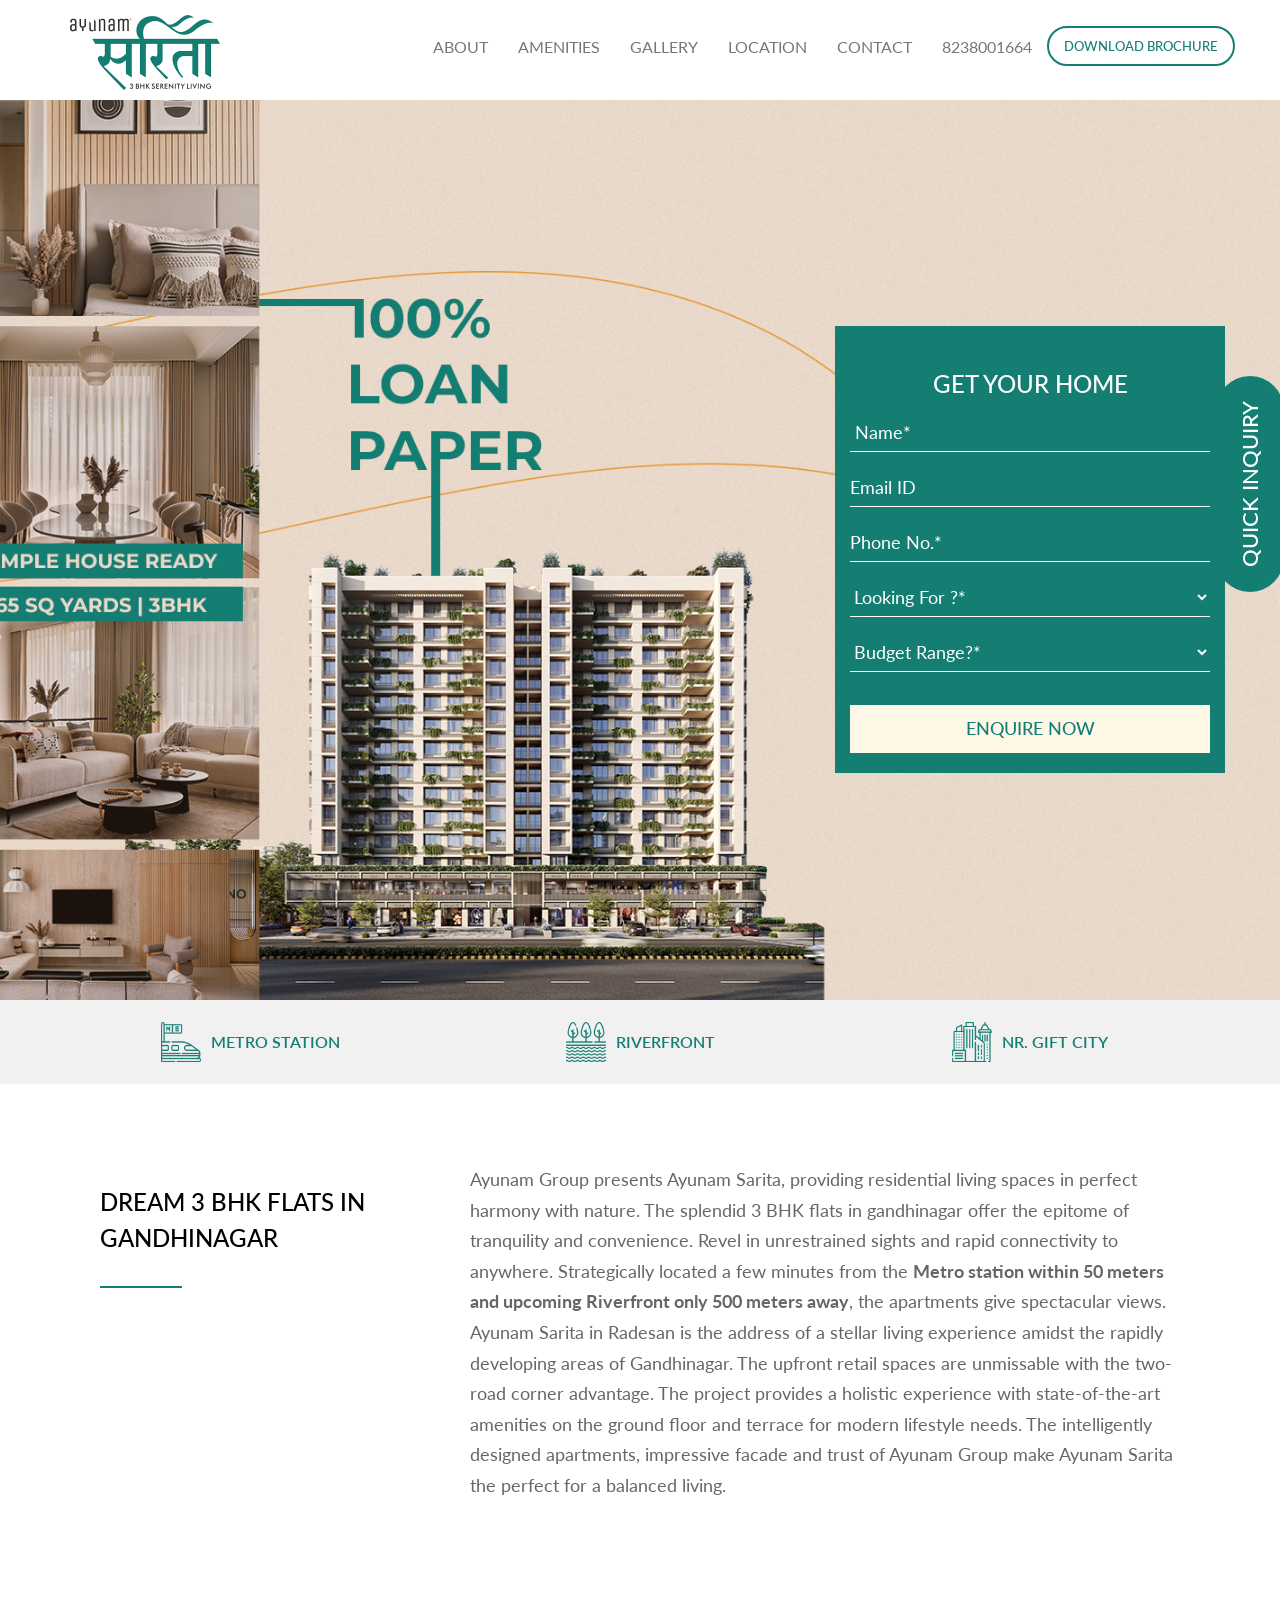
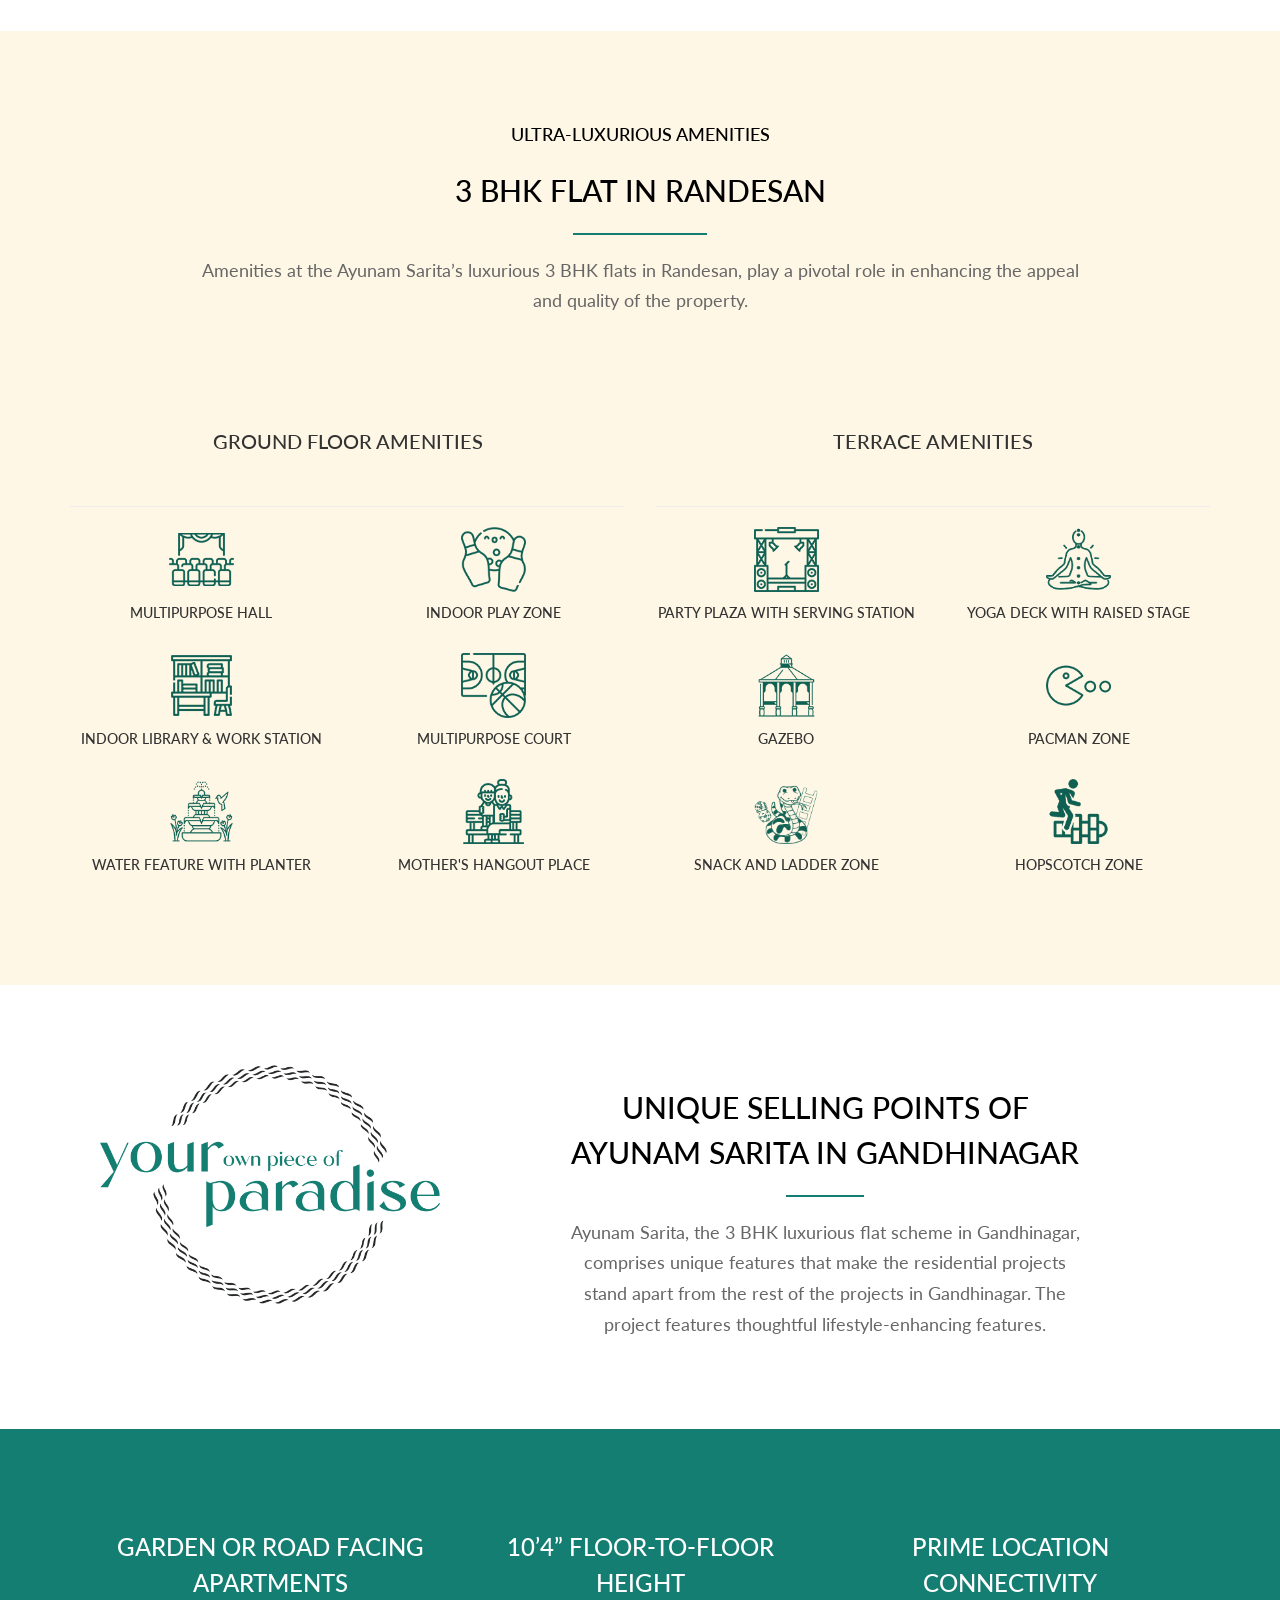
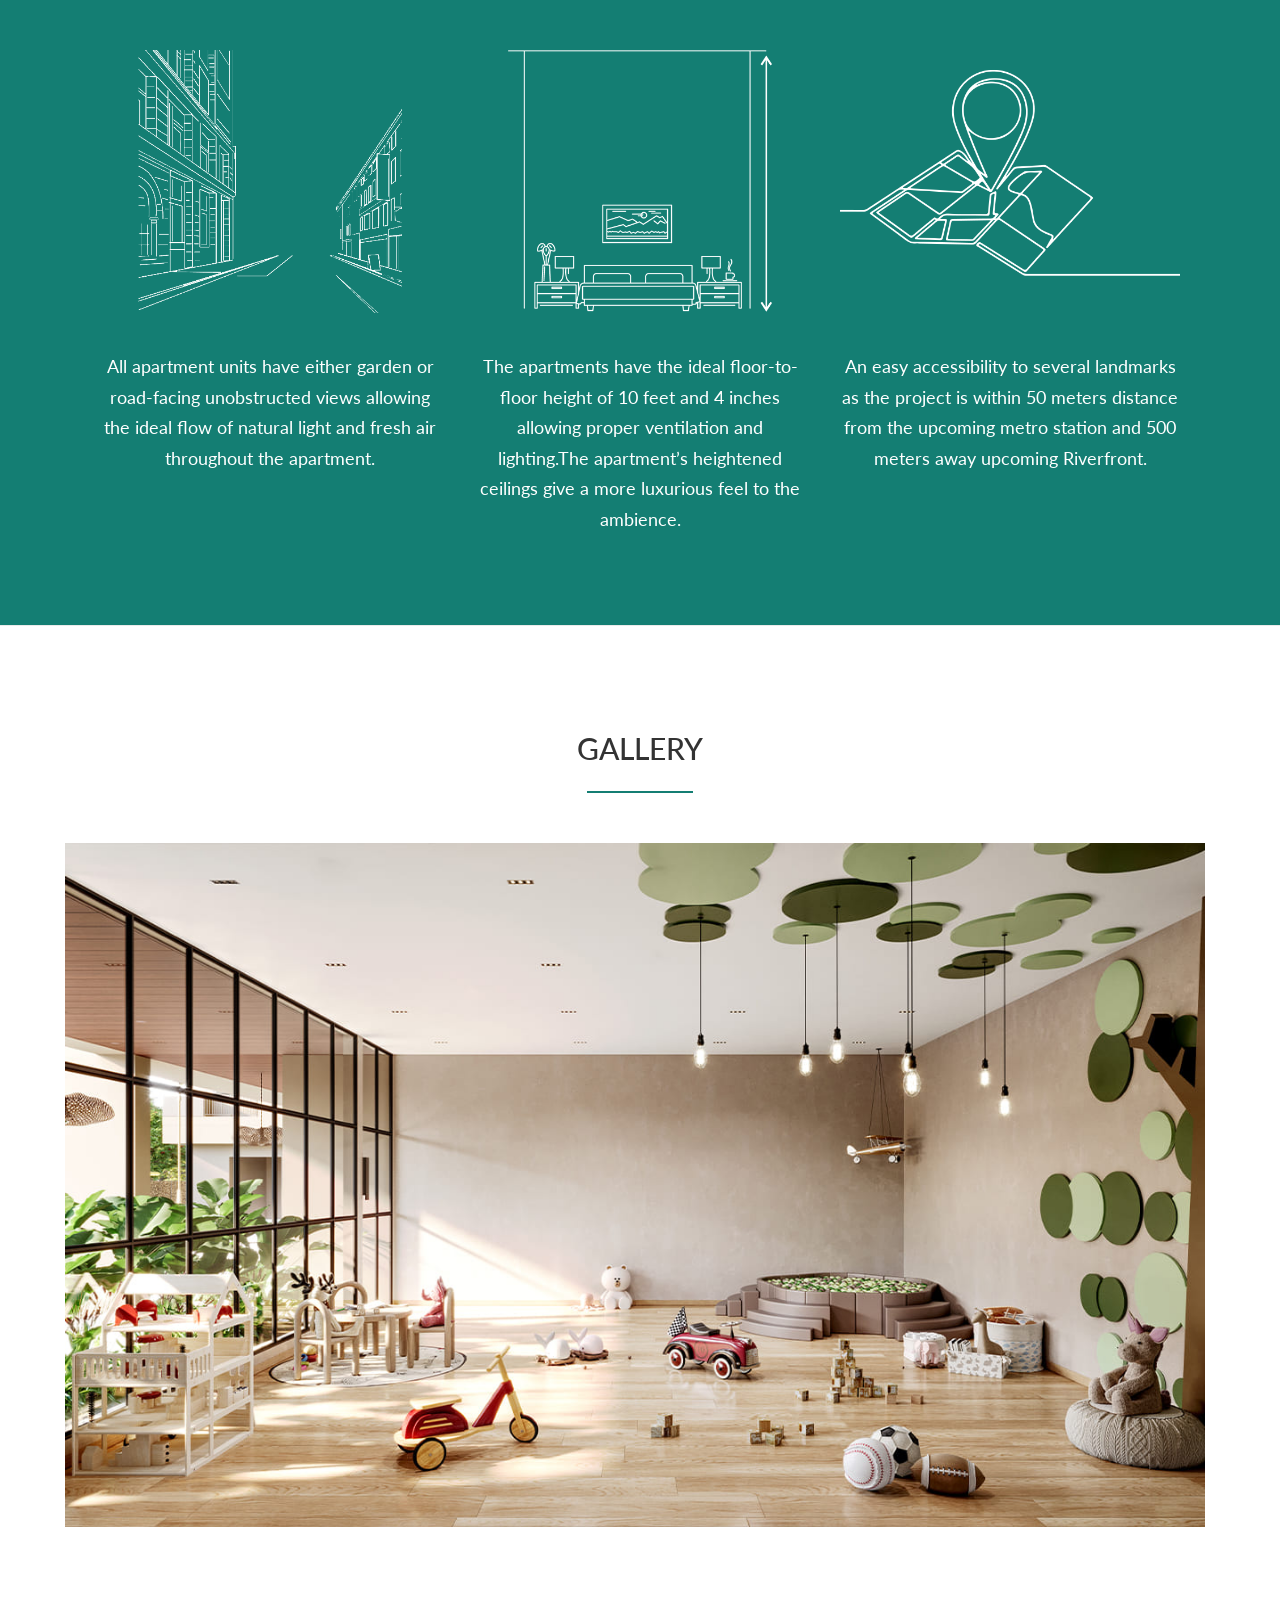
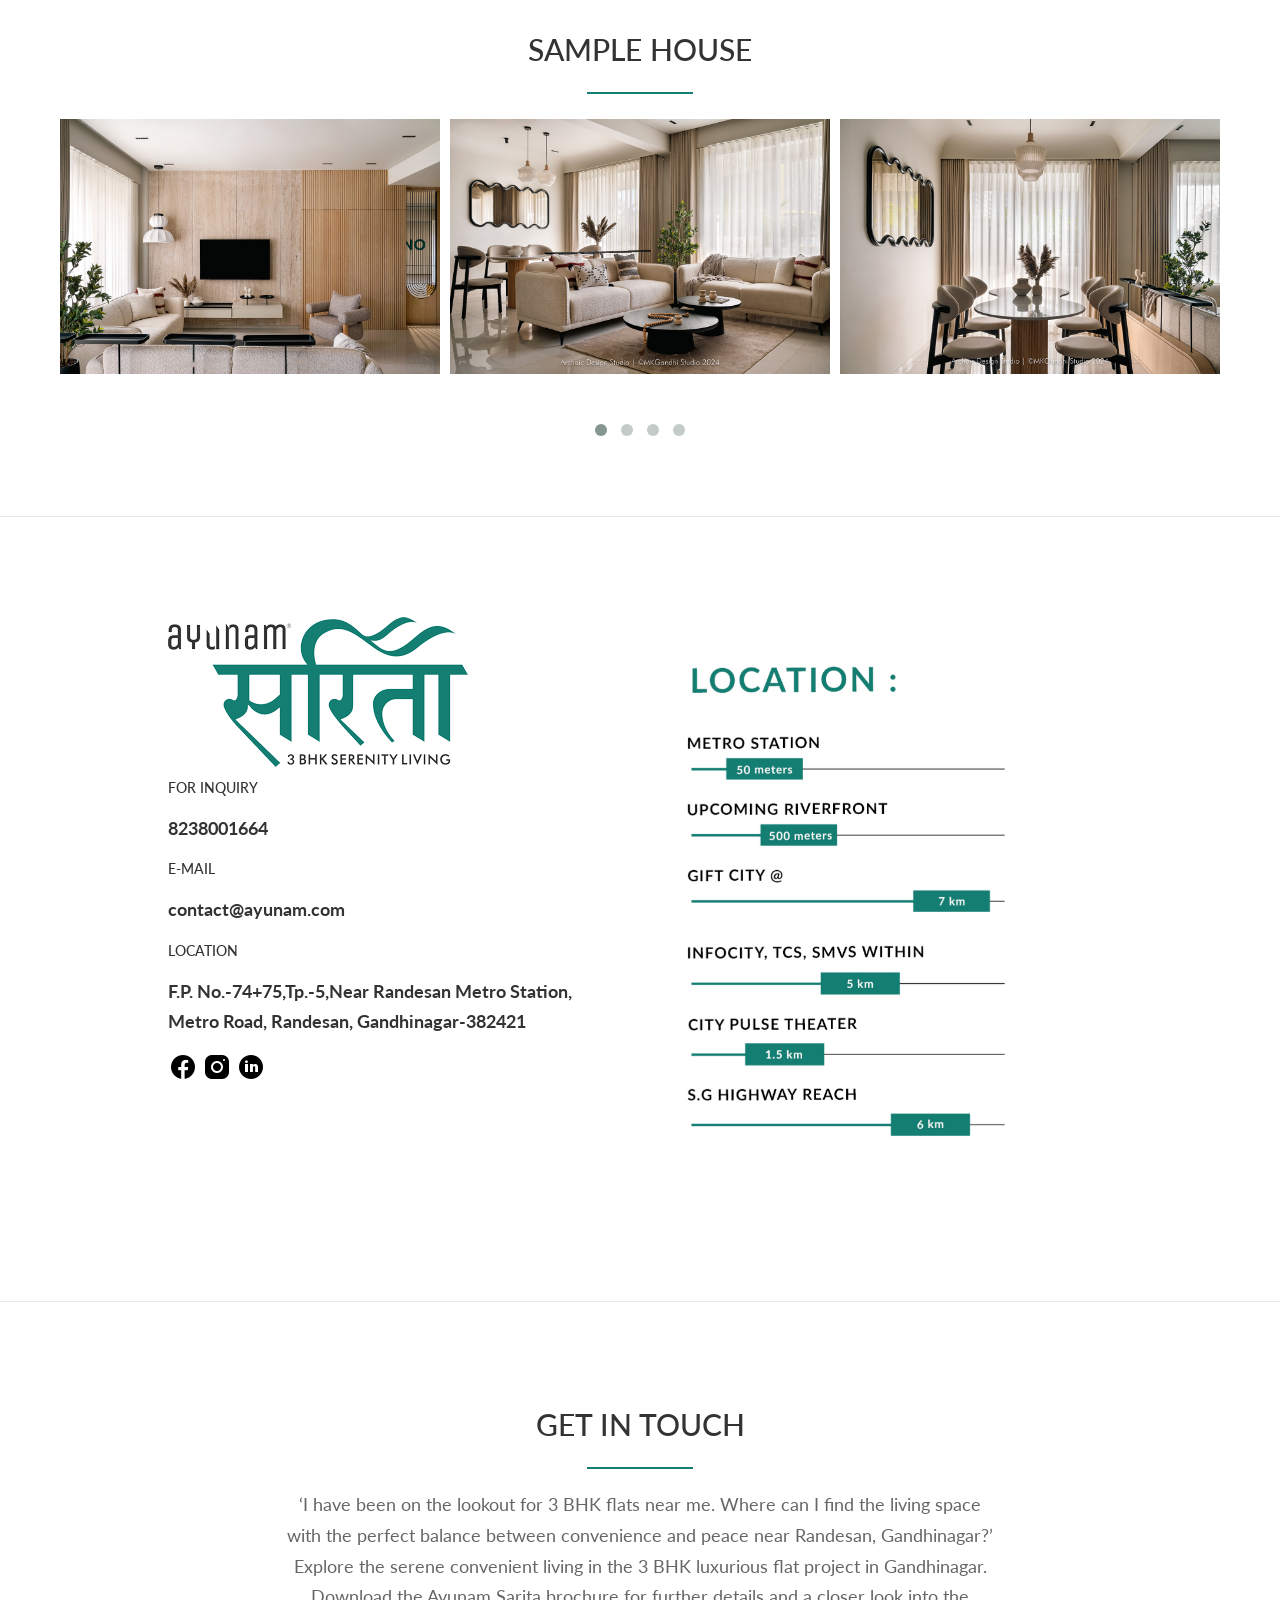
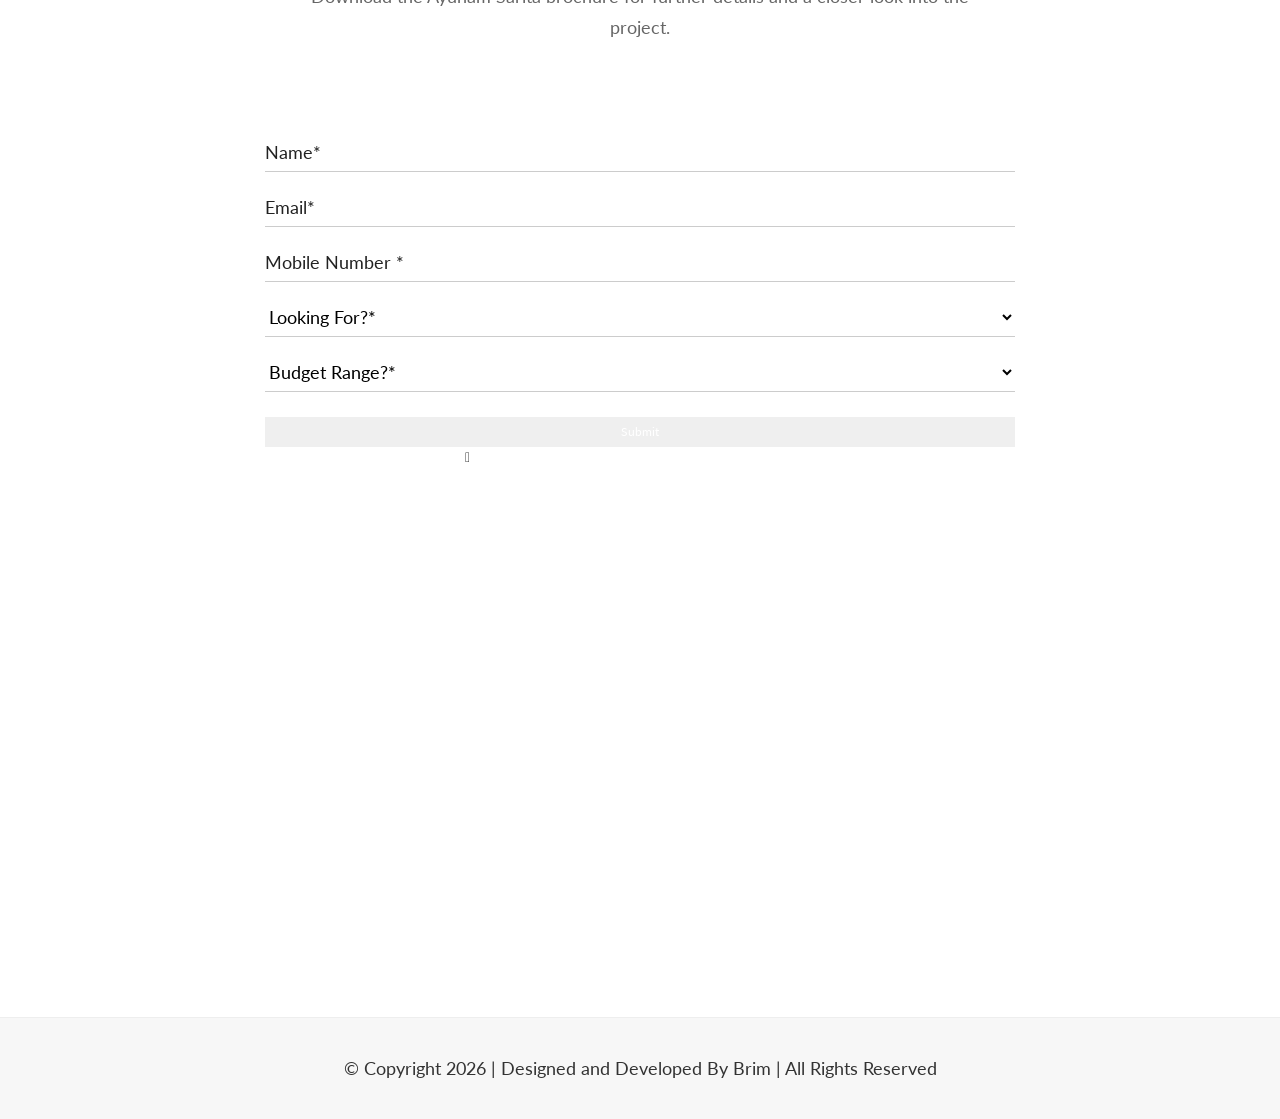
==== commit bfdb0112: "Update index.html" ====
--- a/index.html
+++ b/index.html
@@ -1569,9 +1569,7 @@
 
                 <!-- form fields -->
 
-                <form  onsubmit="return submitForm(event, 'Get in touch')"
-          enctype="multipart/form-data"
-          target="myframe" >
+                <form class="Contact_Us" id="Contact_Us" action="thankyou.php" method="post" autocomplete="on" >
 
 
 
@@ -1583,7 +1581,7 @@
 
                     <div class="form-group">
 
-                      <input class="form-control br-b" type="text" onkeydown="return /[a-zA-Z]/i.test(event.key)"  name="name" id="name" placeholder="Name*" required>
+                      <input class="form-control br-b" type="text"  name="name" id="name" placeholder="Name*">
 
                     </div>
 
@@ -1591,7 +1589,7 @@
 
                     <div class="form-group">
 
-                      <input class="form-control br-b" type="email" name="email" id="email" placeholder="Email*" pattern="^([a-zA-Z0-9_\-\.]+)@((\[[0-9]{1,3}\.[0-9]{1,3}\.[0-9]{1,3}\.)|(([a-zA-Z0-9\-]+\.)+))([a-zA-Z]{2,4}|[0-9]{1,3})(\]?)$" required>
+                      <input class="form-control br-b" type="email" name="email" id="email" placeholder="Email*" >
 
                     </div>
 
@@ -1599,15 +1597,20 @@
 
                     <div class="form-group">
 
-                      <input type="tel" class="form-control br-b" name="phone" id="phone" placeholder="Phone No.*" pattern="[0-9]{10}" required>
+                      <input  type="text" class="form-control br-b"   id="contact_no"
+                name="contact_no"
+                placeholder="Mobile Number *"
+                onkeypress="contact_num_valid(event)"
+                minlength="10"
+                maxlength="15">
 
                     </div>
 
 
 
-                     <div class="form-group">
-
-                      <select name="lookingfor" required="" class="form-control br-b">
+                     <!-- <div class="form-group">
+
+                      <select name="lookingfor"  class="form-control br-b">
 
                      <option value="" selected disabled>Looking For?*</option>
 
@@ -1634,7 +1637,36 @@
 
                       </select>
 
-                      </div> 
+                      </div>  -->
+
+                      <div class="form-group">
+
+    <select name="lookingfor" id="lookingfor" class="form-control br-b">
+
+        <option value="" selected disabled>Looking For?*</option>
+
+        <option value="3 BHK Flats">3 BHK Flats</option>
+
+        <option value="Shops">Shops</option>
+
+    </select>
+
+</div>
+
+
+<div class="form-group">
+
+    <select name="budget" id="budget" class="form-control br-b">
+
+        <option value="" selected disabled>Budget Range?*</option>
+
+        <option value="95lac to 1cr">95lac to 1cr</option>
+
+        <option value="1cr to 1.05cr">1cr to 1.05cr</option>
+
+    </select>
+
+</div>
 
 
 
@@ -1644,11 +1676,24 @@
 
                   
 
+                    <input id="date" type="hidden"  name="date">
+					<input id="time" type="hidden"  name="time">
+
+        <div class="col-md-12 mb-4">
+            <p id="error_data"></p>
+        </div>
+
                   <!-- submit button -->
 
                   <div class="form-group">
-
-                    <input type="submit" name="bannerbutton" value="Submit" id="bannerbutton" class="btn btn-sm btn-dark">
+                    <input type="hidden" id="g-recaptcha-response" name="g-recaptcha-response" class="g-recaptcha-response">
+
+                    <input  type="submit" name="Contact_Us" value="Submit"  class="btn btn-sm btn-dark buttonbutton">
+
+                     <input type="hidden" name="name_of_project" value="Sarita Ayunam">
+            <input type="hidden" name="type_of_form" value="Contact_Us">
+
+            <i class="fa fa-spinner project-btn-icon" id="form_process" style="padding-left:200px;"></i>
 
                   </div>
 
@@ -1818,6 +1863,8 @@
 
   <script src="assets/js/main.js"></script>
 
+  <script src="assets/js/Contact_Us.js"></script>
+
 
 
 
@@ -1841,6 +1888,41 @@
 
 
   <!-- sticky header -->
+
+
+
+  <script>
+
+  jQuery(document).ready(function ($) {
+
+      var now = new Date();
+
+      var day = ("0" + now.getDate()).slice(-2);
+
+      var month = ("0" + (now.getMonth() + 1)).slice(-2);
+
+      var today = now.getFullYear()+"-"+(month)+"-"+(day) ;
+
+      $('#date').val(today);
+
+  });
+
+</script>
+
+<script>
+function updateTime() {
+const now = new Date();
+const hours = String(now.getHours()).padStart(2, '0');
+const minutes = String(now.getMinutes()).padStart(2, '0');
+const seconds = String(now.getSeconds()).padStart(2, '0');
+const timeString = `${hours}:${minutes}:${seconds}`;
+document.getElementById('time').value = timeString;
+}
+
+updateTime();
+setInterval(updateTime, 1000);
+</script>
+
 
 
 
@@ -1999,4 +2081,4 @@
 
 </body>
 
-</html>+</html>
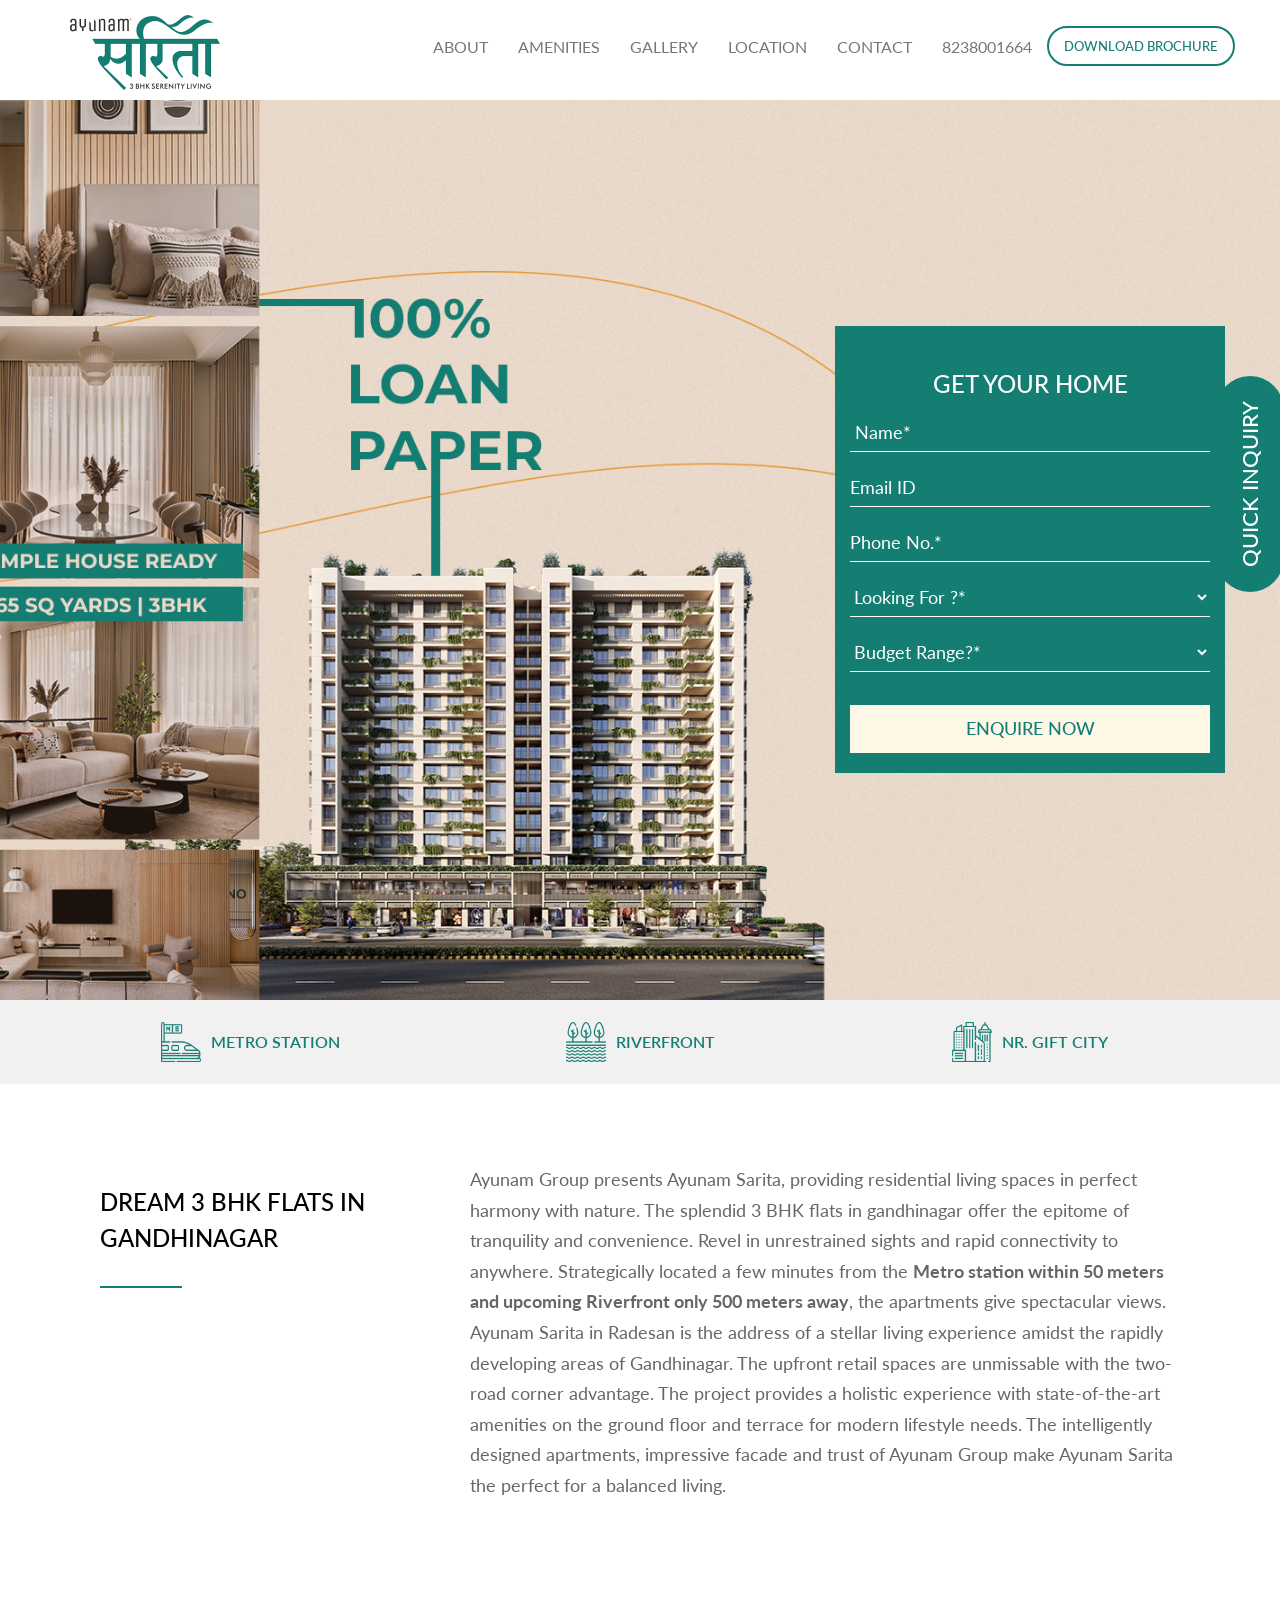
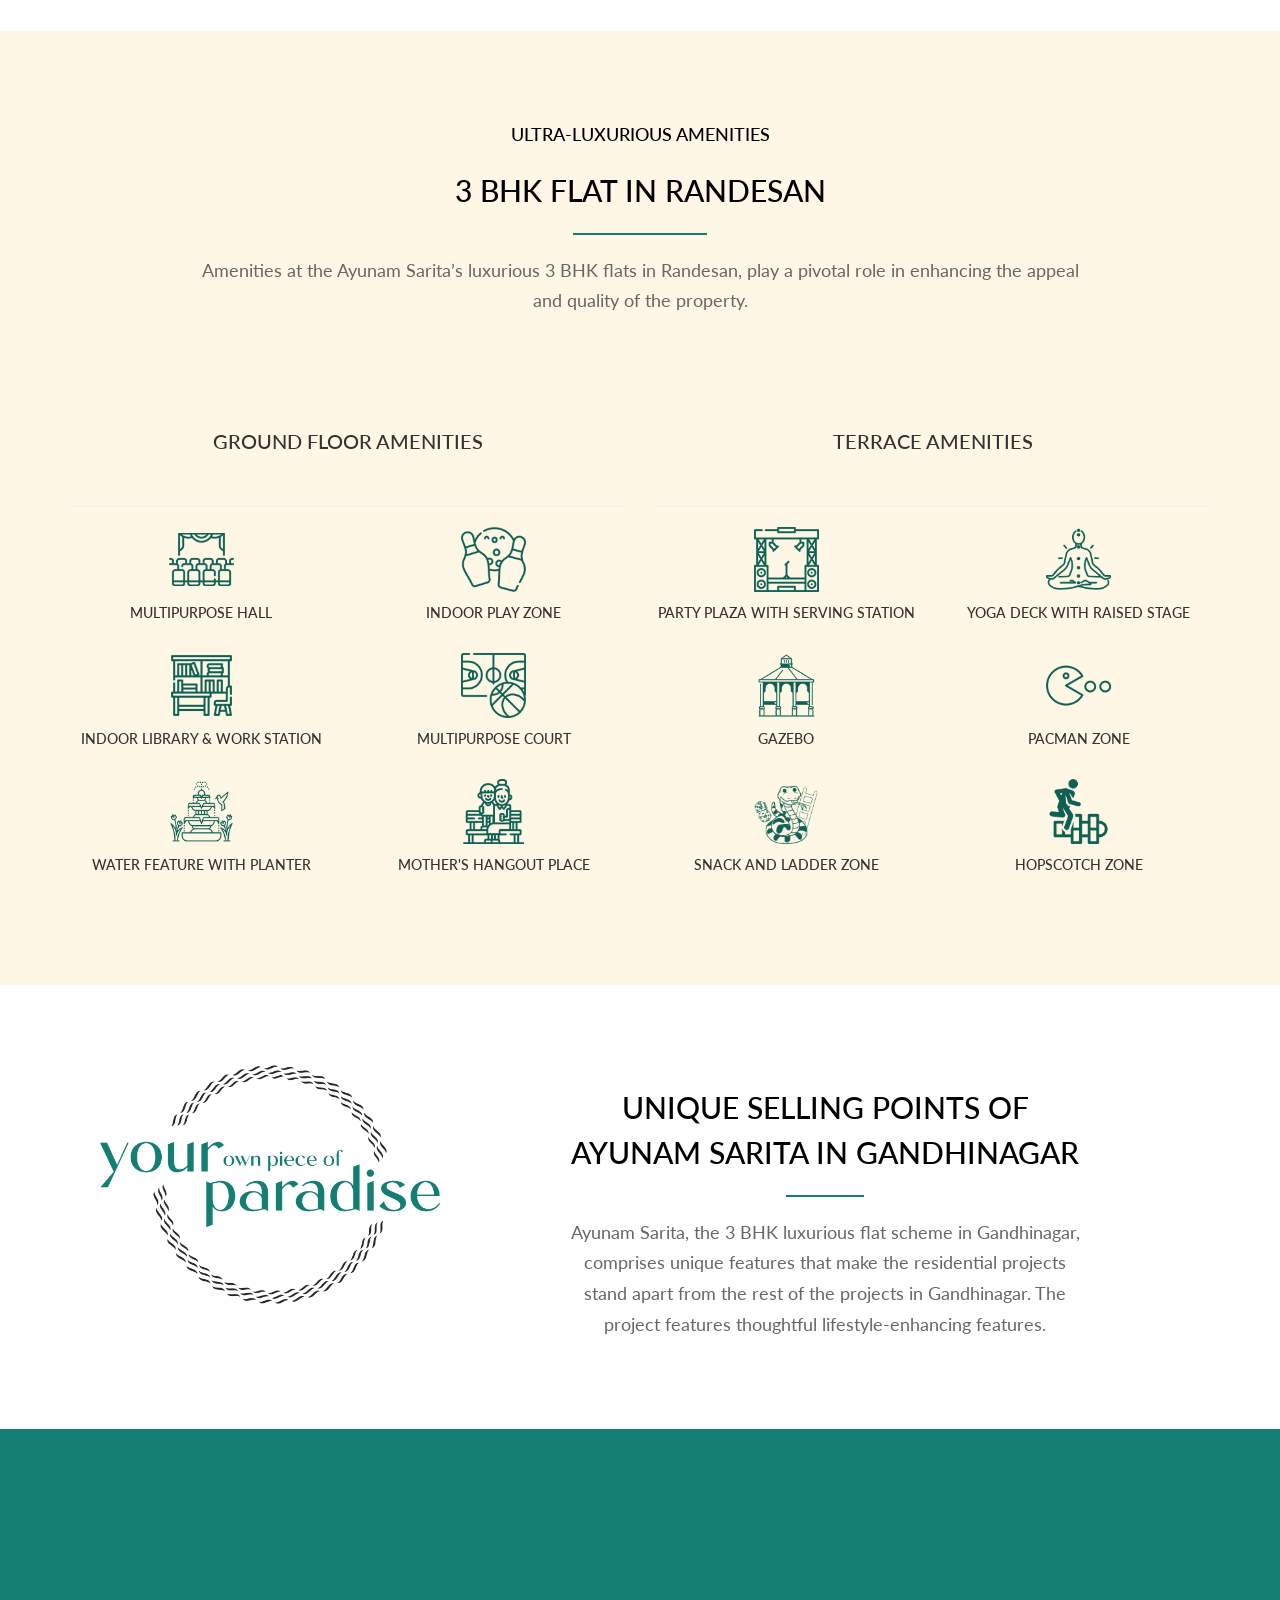
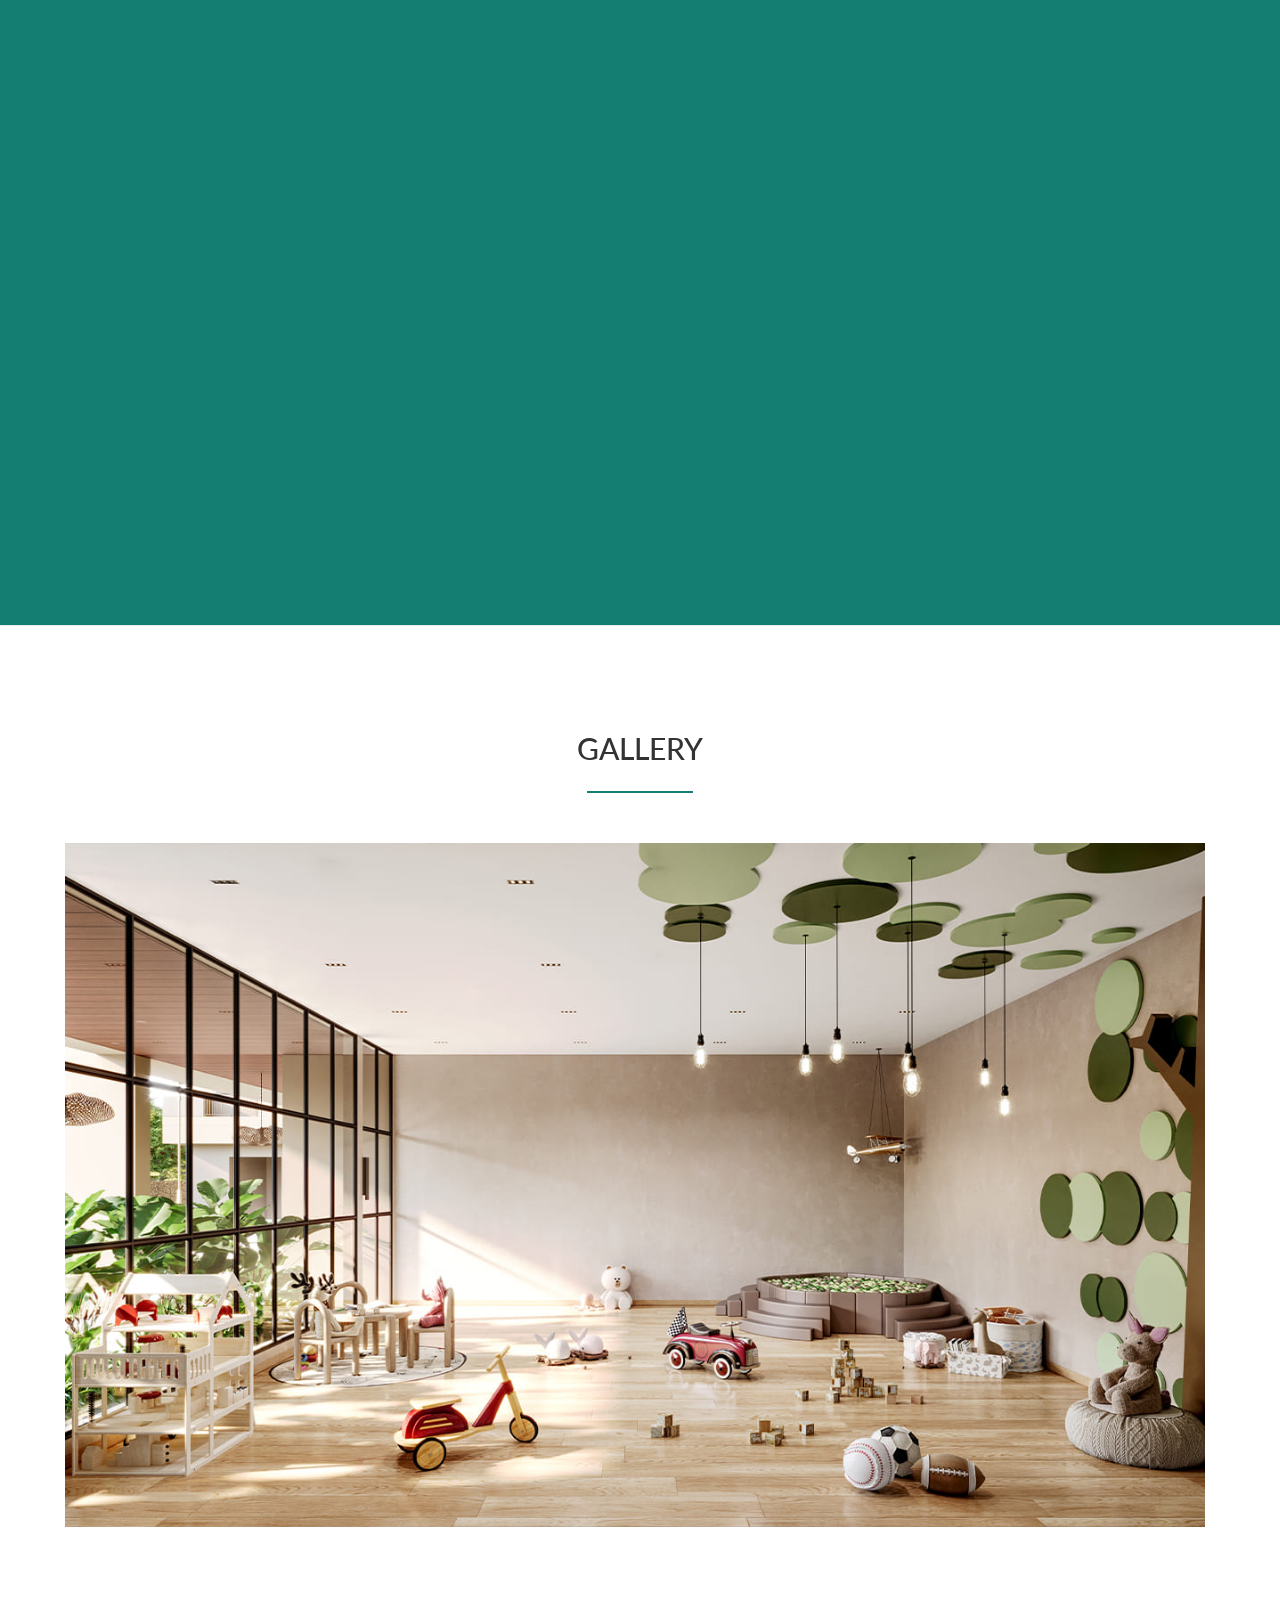
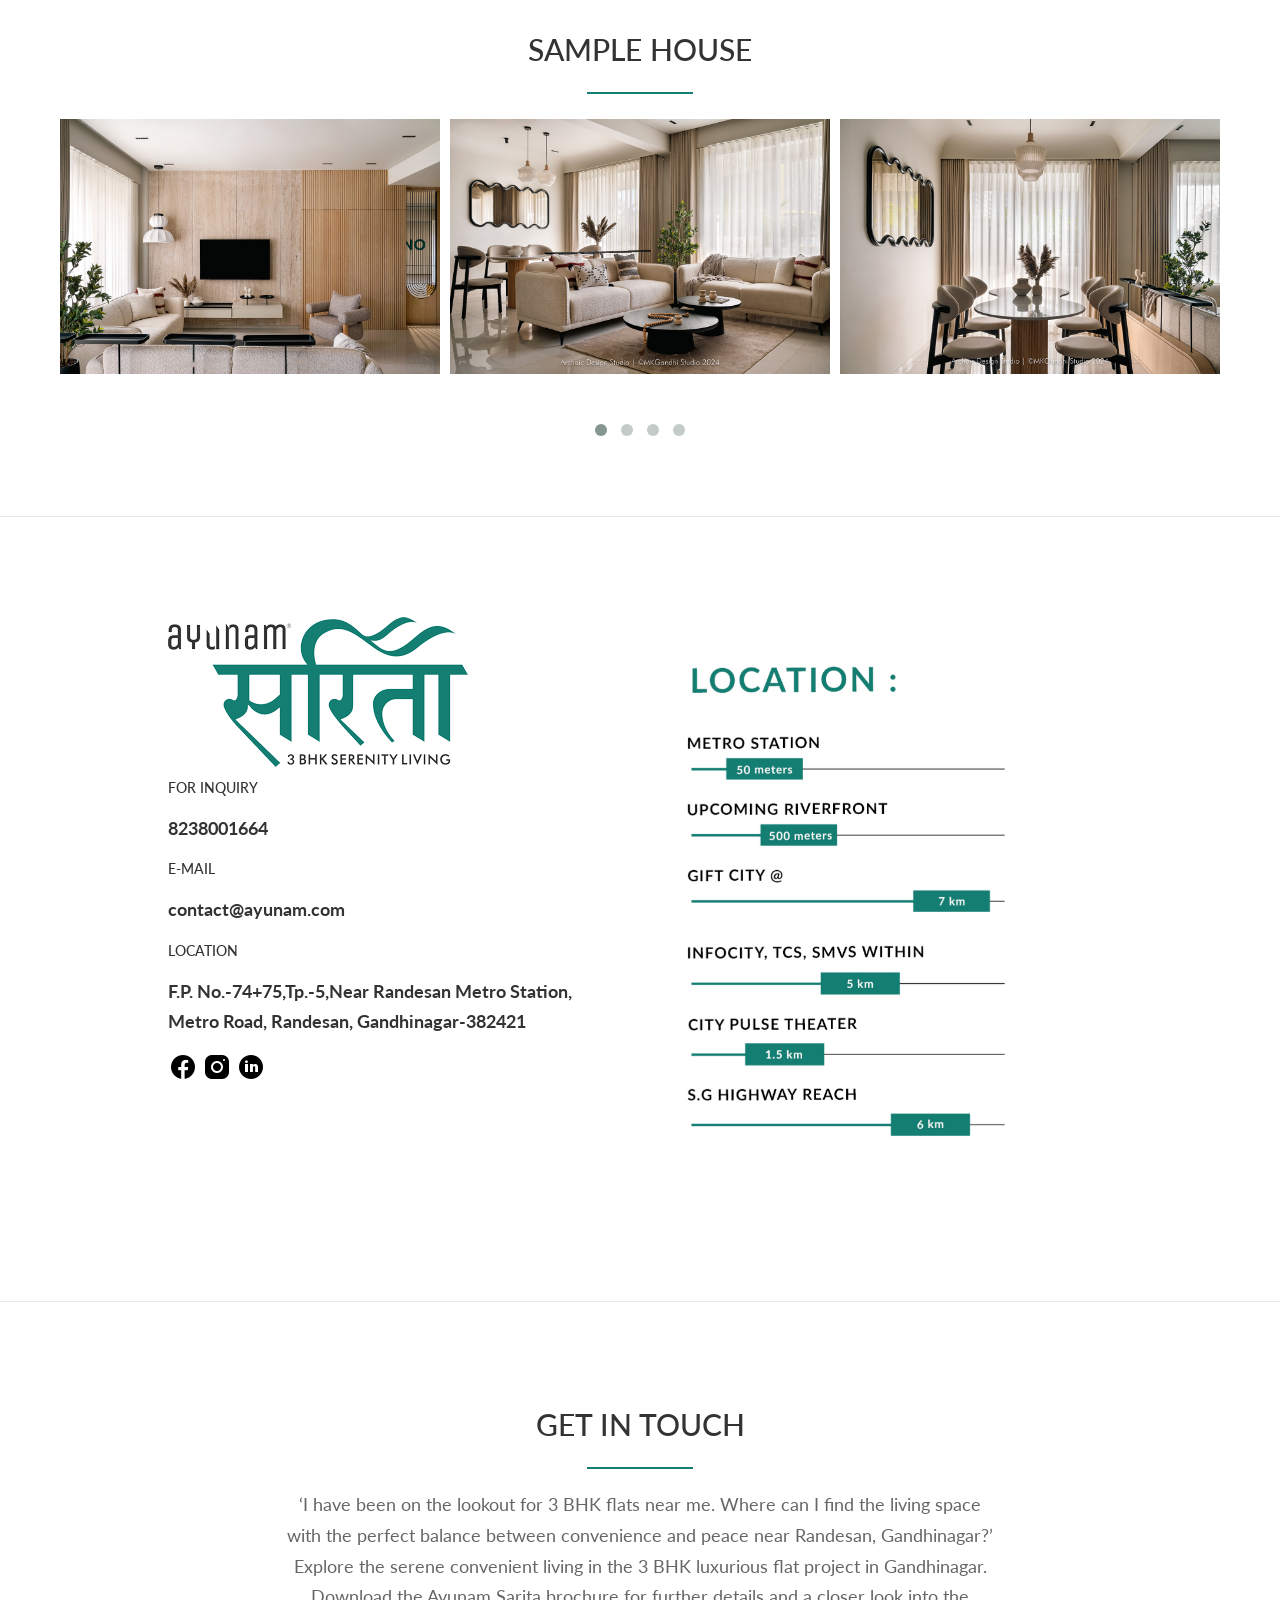
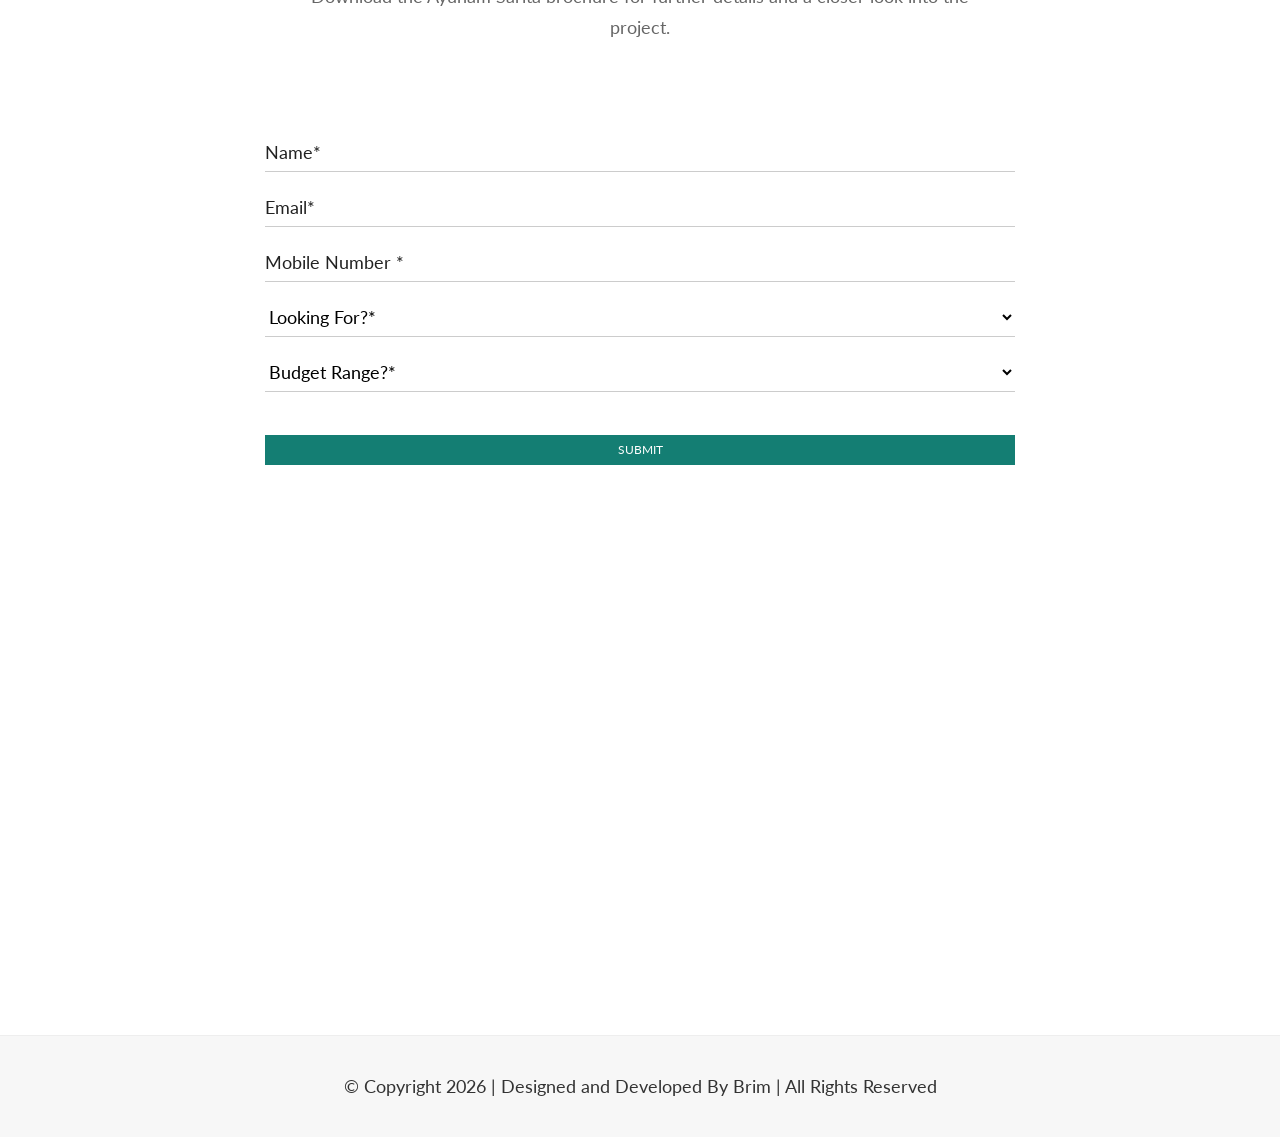
==== commit 6c5dff26: "Comment out date and time input fields Comment out hidden input fields for date and time." ====
--- a/index.html
+++ b/index.html
@@ -1676,8 +1676,8 @@
 
                   
 
-                    <input id="date" type="hidden"  name="date">
-					<input id="time" type="hidden"  name="time">
+                    <!-- <input id="date" type="hidden"  name="date">
+					<input id="time" type="hidden"  name="time"> -->
 
         <div class="col-md-12 mb-4">
             <p id="error_data"></p>
--- a/assets/css/style.css
+++ b/assets/css/style.css
@@ -5521,3 +5521,39 @@
         padding-top: 0px;
     }
 }
+
+
+
+
+.buttonbutton{
+    margin-top: 18px;
+    background: #147E73;
+    font-size: 18px;
+    color: #fff;
+    text-transform: uppercase;
+    font-weight: 500;
+    border: none;
+    padding: 8px 40px;
+    cursor: pointer;
+    font-family: 'Lato';
+}
+
+#form_process {
+    -webkit-animation-name: spinnerRotate;
+    -webkit-animation-duration: 1.1s;
+    -webkit-animation-iteration-count: infinite;
+    -webkit-animation-timing-function: linear;
+    -moz-animation-name: spinnerRotate;
+    -moz-animation-duration: 1.1s;
+    -moz-animation-iteration-count: infinite;
+    -moz-animation-timing-function: linear;
+    -ms-animation-name: spinnerRotate;
+    -ms-animation-duration: 1.1s;
+    -ms-animation-iteration-count: infinite;
+    -ms-animation-timing-function: linear;
+    display: inline-block;
+    margin-left: 10px;
+    position: relative;
+    visibility: hidden;
+}
+
